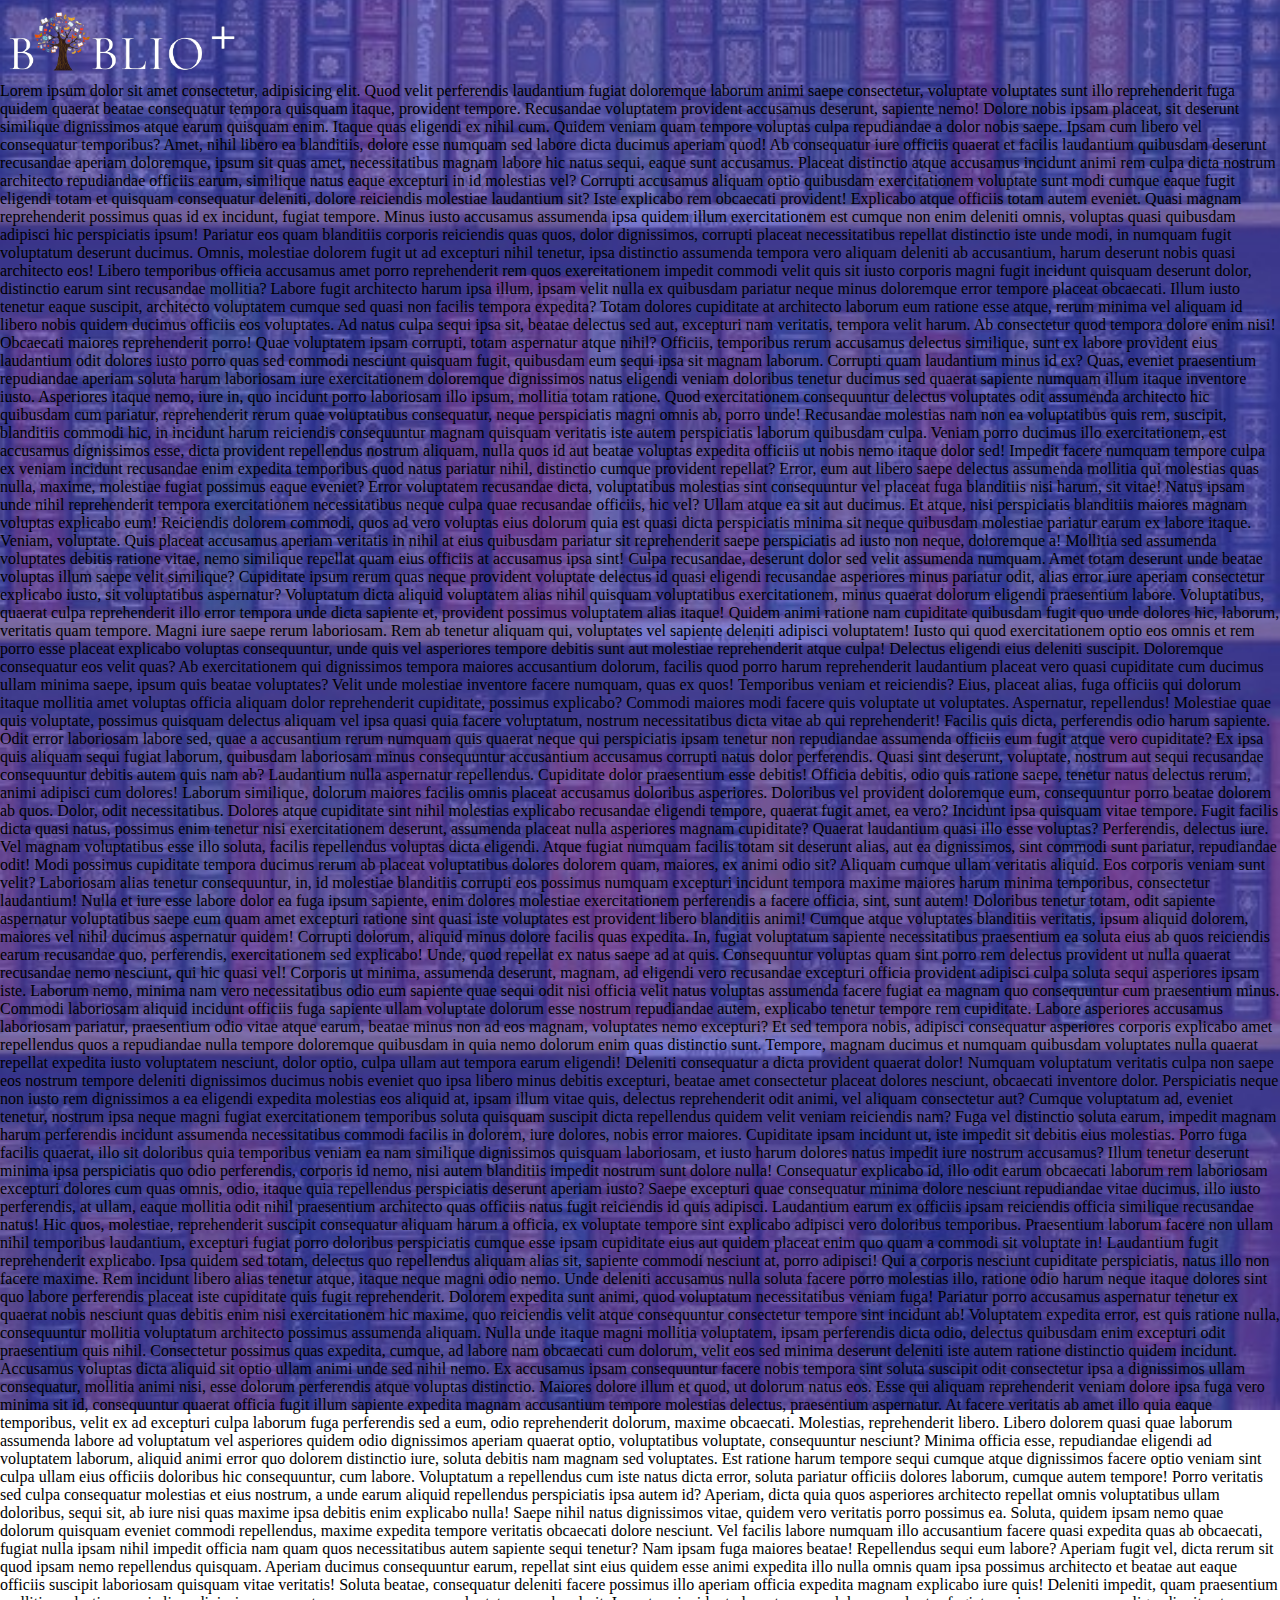
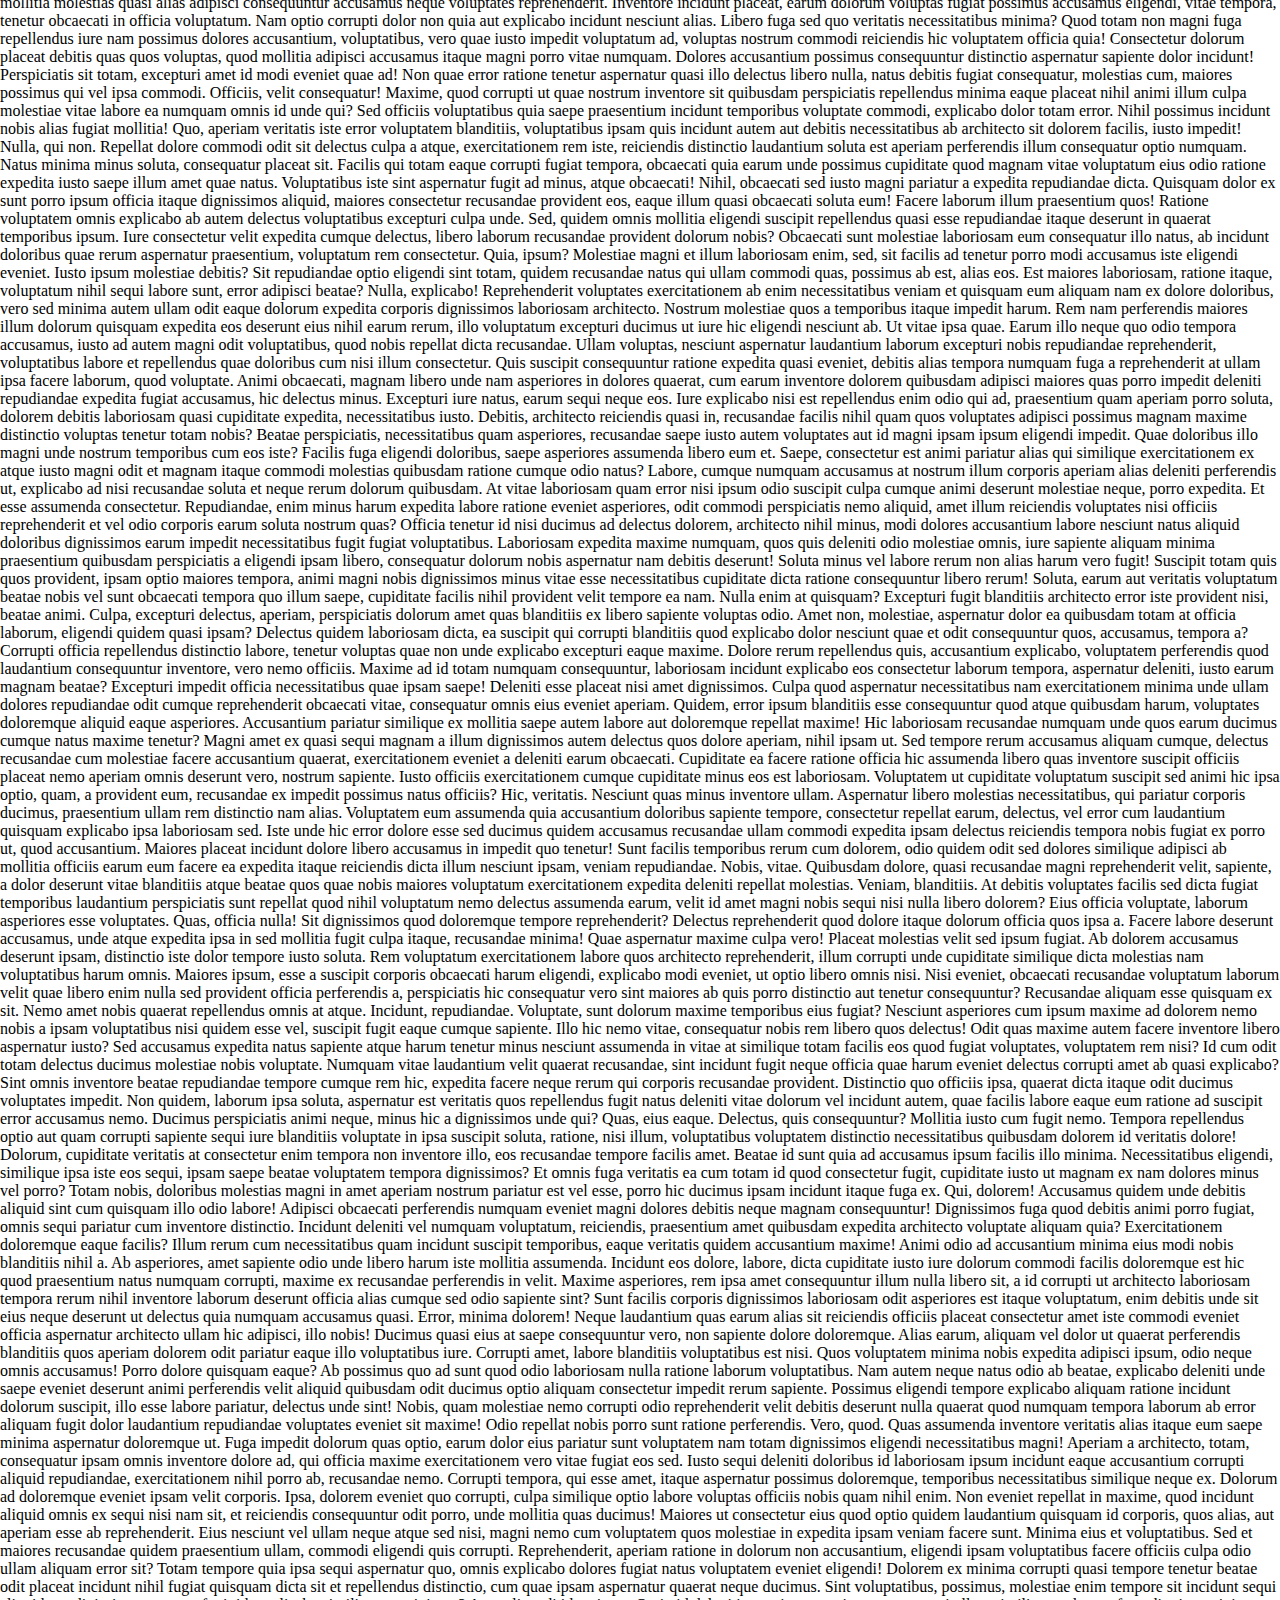
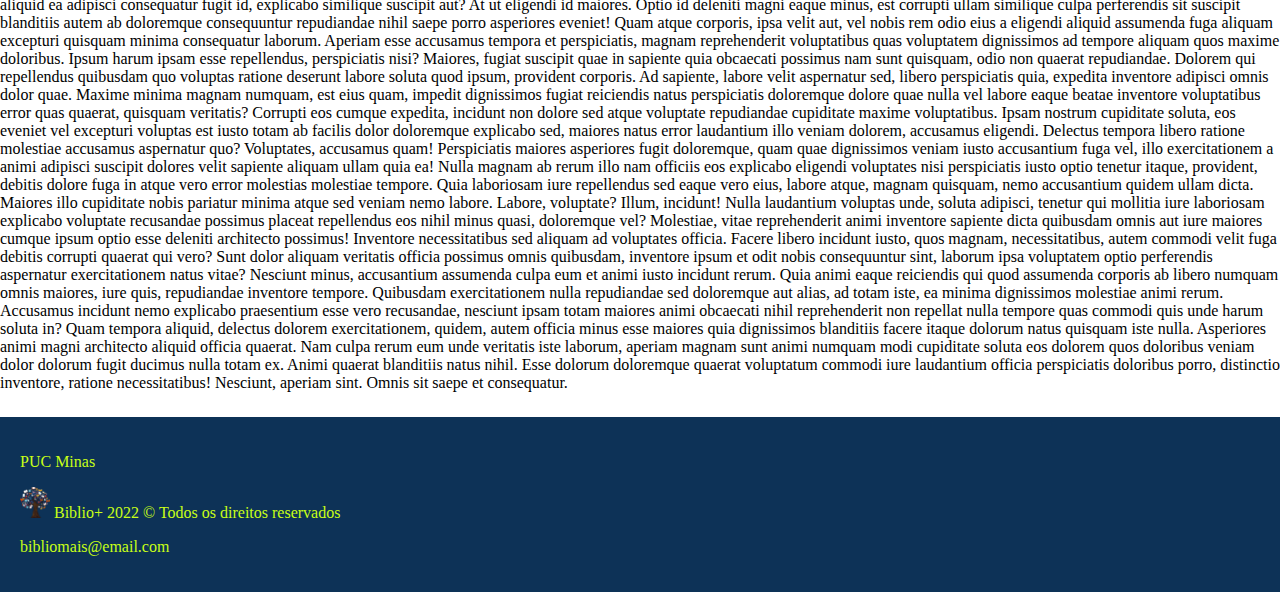
==== welcome.html @ dd6cb76d "atualização" ====
<!DOCTYPE html>
<html lang="en">

<head>
    <meta charset="UTF-8">
    <meta http-equiv="X-UA-Compatible" content="IE=edge">
    <meta name="viewport" content="width=device-width, initial-scale=1.0">
    <title>Bem-vindo</title>
    <link rel="stylesheet" href="style.css">
    <!-- CSS only -->
    <link href="https://cdn.jsdelivr.net/npm/bootstrap@5.2.0-beta1/dist/css/bootstrap.min.css" rel="stylesheet" integrity="sha384-0evHe/X+R7YkIZDRvuzKMRqM+OrBnVFBL6DOitfPri4tjfHxaWutUpFmBp4vmVor" crossorigin="anonymous">
    <!-- JavaScript Bundle with Popper -->
    <script src="https://cdn.jsdelivr.net/npm/bootstrap@5.2.0-beta1/dist/js/bootstrap.bundle.min.js" integrity="sha384-pprn3073KE6tl6bjs2QrFaJGz5/SUsLqktiwsUTF55Jfv3qYSDhgCecCxMW52nD2" crossorigin="anonymous"></script>
    <title>Biblio+</title>
    <!-- Bootstrap icons -->
    <link rel="stylesheet" href="https://cdn.jsdelivr.net/npm/bootstrap-icons@1.8.2/font/bootstrap-icons.css">
</head>

<body class="welcome">
    <header id="header-wel">

        <nav id="nav" class="nav-bar nav-bar-wel container-fluid">
            <div class="row nav-superior">
                <div class="d-flex navbar-logo col-lg-2 col-md-6 col-sm-12 coll ">
                    <a href="index.html"><img class="img-logo" src="img/logo_completa.png" alt=""></a>
                </div>
            </div>
        </nav>

    </header>


    <section class="section-wel">
        <div class="container-fluid">

            <div>Lorem ipsum dolor sit amet consectetur, adipisicing elit. Quod velit perferendis laudantium fugiat doloremque laborum animi saepe consectetur, voluptate voluptates sunt illo reprehenderit fuga quidem quaerat beatae consequatur tempora quisquam
                itaque, provident tempore. Recusandae voluptatem provident accusamus deserunt, sapiente nemo! Dolore nobis ipsam placeat, sit deserunt similique dignissimos atque earum quisquam enim. Itaque quas eligendi ex nihil cum. Quidem veniam quam
                tempore voluptas culpa repudiandae a dolor nobis saepe. Ipsam cum libero vel consequatur temporibus? Amet, nihil libero ea blanditiis, dolore esse numquam sed labore dicta ducimus aperiam quod! Ab consequatur iure officiis quaerat et facilis
                laudantium quibusdam deserunt recusandae aperiam doloremque, ipsum sit quas amet, necessitatibus magnam labore hic natus sequi, eaque sunt accusamus. Placeat distinctio atque accusamus incidunt animi rem culpa dicta nostrum architecto
                repudiandae officiis earum, similique natus eaque excepturi in id molestias vel? Corrupti accusamus aliquam optio quibusdam exercitationem voluptate sunt modi cumque eaque fugit eligendi totam et quisquam consequatur deleniti, dolore reiciendis
                molestiae laudantium sit? Iste explicabo rem obcaecati provident! Explicabo atque officiis totam autem eveniet. Quasi magnam reprehenderit possimus quas id ex incidunt, fugiat tempore. Minus iusto accusamus assumenda ipsa quidem illum
                exercitationem est cumque non enim deleniti omnis, voluptas quasi quibusdam adipisci hic perspiciatis ipsum! Pariatur eos quam blanditiis corporis reiciendis quas quos, dolor dignissimos, corrupti placeat necessitatibus repellat distinctio
                iste unde modi, in numquam fugit voluptatum deserunt ducimus. Omnis, molestiae dolorem fugit ut ad excepturi nihil tenetur, ipsa distinctio assumenda tempora vero aliquam deleniti ab accusantium, harum deserunt nobis quasi architecto eos!
                Libero temporibus officia accusamus amet porro reprehenderit rem quos exercitationem impedit commodi velit quis sit iusto corporis magni fugit incidunt quisquam deserunt dolor, distinctio earum sint recusandae mollitia? Labore fugit architecto
                harum ipsa illum, ipsam velit nulla ex quibusdam pariatur neque minus doloremque error tempore placeat obcaecati. Illum iusto tenetur eaque suscipit, architecto voluptatem cumque sed quasi non facilis tempora expedita? Totam dolores cupiditate
                at architecto laborum eum ratione esse atque, rerum minima vel aliquam id libero nobis quidem ducimus officiis eos voluptates. Ad natus culpa sequi ipsa sit, beatae delectus sed aut, excepturi nam veritatis, tempora velit harum. Ab consectetur
                quod tempora dolore enim nisi! Obcaecati maiores reprehenderit porro! Quae voluptatem ipsam corrupti, totam aspernatur atque nihil? Officiis, temporibus rerum accusamus delectus similique, sunt ex labore provident eius laudantium odit
                dolores iusto porro quas sed commodi nesciunt quisquam fugit, quibusdam eum sequi ipsa sit magnam laborum. Corrupti quam laudantium minus id ex? Quas, eveniet praesentium repudiandae aperiam soluta harum laboriosam iure exercitationem
                doloremque dignissimos natus eligendi veniam doloribus tenetur ducimus sed quaerat sapiente numquam illum itaque inventore iusto. Asperiores itaque nemo, iure in, quo incidunt porro laboriosam illo ipsum, mollitia totam ratione. Quod exercitationem
                consequuntur delectus voluptates odit assumenda architecto hic quibusdam cum pariatur, reprehenderit rerum quae voluptatibus consequatur, neque perspiciatis magni omnis ab, porro unde! Recusandae molestias nam non ea voluptatibus quis
                rem, suscipit, blanditiis commodi hic, in incidunt harum reiciendis consequuntur magnam quisquam veritatis iste autem perspiciatis laborum quibusdam culpa. Veniam porro ducimus illo exercitationem, est accusamus dignissimos esse, dicta
                provident repellendus nostrum aliquam, nulla quos id aut beatae voluptas expedita officiis ut nobis nemo itaque dolor sed! Impedit facere numquam tempore culpa ex veniam incidunt recusandae enim expedita temporibus quod natus pariatur
                nihil, distinctio cumque provident repellat? Error, eum aut libero saepe delectus assumenda mollitia qui molestias quas nulla, maxime, molestiae fugiat possimus eaque eveniet? Error voluptatem recusandae dicta, voluptatibus molestias sint
                consequuntur vel placeat fuga blanditiis nisi harum, sit vitae! Natus ipsam unde nihil reprehenderit tempora exercitationem necessitatibus neque culpa quae recusandae officiis, hic vel? Ullam atque ea sit aut ducimus. Et atque, nisi perspiciatis
                blanditiis maiores magnam voluptas explicabo eum! Reiciendis dolorem commodi, quos ad vero voluptas eius dolorum quia est quasi dicta perspiciatis minima sit neque quibusdam molestiae pariatur earum ex labore itaque. Veniam, voluptate.
                Quis placeat accusamus aperiam veritatis in nihil at eius quibusdam pariatur sit reprehenderit saepe perspiciatis ad iusto non neque, doloremque a! Mollitia sed assumenda voluptates debitis ratione vitae, nemo similique repellat quam eius
                officiis at accusamus ipsa sint! Culpa recusandae, deserunt dolor sed velit assumenda numquam. Amet totam deserunt unde beatae voluptas illum saepe velit similique? Cupiditate ipsum rerum quas neque provident voluptate delectus id quasi
                eligendi recusandae asperiores minus pariatur odit, alias error iure aperiam consectetur explicabo iusto, sit voluptatibus aspernatur? Voluptatum dicta aliquid voluptatem alias nihil quisquam voluptatibus exercitationem, minus quaerat
                dolorum eligendi praesentium labore. Voluptatibus, quaerat culpa reprehenderit illo error tempora unde dicta sapiente et, provident possimus voluptatem alias itaque! Quidem animi ratione nam cupiditate quibusdam fugit quo unde dolores
                hic, laborum, veritatis quam tempore. Magni iure saepe rerum laboriosam. Rem ab tenetur aliquam qui, voluptates vel sapiente deleniti adipisci voluptatem! Iusto qui quod exercitationem optio eos omnis et rem porro esse placeat explicabo
                voluptas consequuntur, unde quis vel asperiores tempore debitis sunt aut molestiae reprehenderit atque culpa! Delectus eligendi eius deleniti suscipit. Doloremque consequatur eos velit quas? Ab exercitationem qui dignissimos tempora maiores
                accusantium dolorum, facilis quod porro harum reprehenderit laudantium placeat vero quasi cupiditate cum ducimus ullam minima saepe, ipsum quis beatae voluptates? Velit unde molestiae inventore facere numquam, quas ex quos! Temporibus
                veniam et reiciendis? Eius, placeat alias, fuga officiis qui dolorum itaque mollitia amet voluptas officia aliquam dolor reprehenderit cupiditate, possimus explicabo? Commodi maiores modi facere quis voluptate ut voluptates. Aspernatur,
                repellendus! Molestiae quae quis voluptate, possimus quisquam delectus aliquam vel ipsa quasi quia facere voluptatum, nostrum necessitatibus dicta vitae ab qui reprehenderit! Facilis quis dicta, perferendis odio harum sapiente. Odit error
                laboriosam labore sed, quae a accusantium rerum numquam quis quaerat neque qui perspiciatis ipsam tenetur non repudiandae assumenda officiis eum fugit atque vero cupiditate? Ex ipsa quis aliquam sequi fugiat laborum, quibusdam laboriosam
                minus consequuntur accusantium accusamus corrupti natus dolor perferendis. Quasi sint deserunt, voluptate, nostrum aut sequi recusandae consequuntur debitis autem quis nam ab? Laudantium nulla aspernatur repellendus. Cupiditate dolor praesentium
                esse debitis! Officia debitis, odio quis ratione saepe, tenetur natus delectus rerum, animi adipisci cum dolores! Laborum similique, dolorum maiores facilis omnis placeat accusamus doloribus asperiores. Doloribus vel provident doloremque
                eum, consequuntur porro beatae dolorem ab quos. Dolor, odit necessitatibus. Dolores atque cupiditate sint nihil molestias explicabo recusandae eligendi tempore, quaerat fugit amet, ea vero? Incidunt ipsa quisquam vitae tempore. Fugit facilis
                dicta quasi natus, possimus enim tenetur nisi exercitationem deserunt, assumenda placeat nulla asperiores magnam cupiditate? Quaerat laudantium quasi illo esse voluptas? Perferendis, delectus iure. Vel magnam voluptatibus esse illo soluta,
                facilis repellendus voluptas dicta eligendi. Atque fugiat numquam facilis totam sit deserunt alias, aut ea dignissimos, sint commodi sunt pariatur, repudiandae odit! Modi possimus cupiditate tempora ducimus rerum ab placeat voluptatibus
                dolores dolorem quam, maiores, ex animi odio sit? Aliquam cumque ullam veritatis aliquid. Eos corporis veniam sunt velit? Laboriosam alias tenetur consequuntur, in, id molestiae blanditiis corrupti eos possimus numquam excepturi incidunt
                tempora maxime maiores harum minima temporibus, consectetur laudantium! Nulla et iure esse labore dolor ea fuga ipsum sapiente, enim dolores molestiae exercitationem perferendis a facere officia, sint, sunt autem! Doloribus tenetur totam,
                odit sapiente aspernatur voluptatibus saepe eum quam amet excepturi ratione sint quasi iste voluptates est provident libero blanditiis animi! Cumque atque voluptates blanditiis veritatis, ipsum aliquid dolorem, maiores vel nihil ducimus
                aspernatur quidem! Corrupti dolorum, aliquid minus dolore facilis quas expedita. In, fugiat voluptatum sapiente necessitatibus praesentium ea soluta eius ab quos reiciendis earum recusandae quo, perferendis, exercitationem sed explicabo!
                Unde, quod repellat ex natus saepe ad at quis. Consequuntur voluptas quam sint porro rem delectus provident ut nulla quaerat recusandae nemo nesciunt, qui hic quasi vel! Corporis ut minima, assumenda deserunt, magnam, ad eligendi vero
                recusandae excepturi officia provident adipisci culpa soluta sequi asperiores ipsam iste. Laborum nemo, minima nam vero necessitatibus odio eum sapiente quae sequi odit nisi officia velit natus voluptas assumenda facere fugiat ea magnam
                quo consequuntur cum praesentium minus. Commodi laboriosam aliquid incidunt officiis fuga sapiente ullam voluptate dolorum esse nostrum repudiandae autem, explicabo tenetur tempore rem cupiditate. Labore asperiores accusamus laboriosam
                pariatur, praesentium odio vitae atque earum, beatae minus non ad eos magnam, voluptates nemo excepturi? Et sed tempora nobis, adipisci consequatur asperiores corporis explicabo amet repellendus quos a repudiandae nulla tempore doloremque
                quibusdam in quia nemo dolorum enim quas distinctio sunt. Tempore, magnam ducimus et numquam quibusdam voluptates nulla quaerat repellat expedita iusto voluptatem nesciunt, dolor optio, culpa ullam aut tempora earum eligendi! Deleniti
                consequatur a dicta provident quaerat dolor! Numquam voluptatum veritatis culpa non saepe eos nostrum tempore deleniti dignissimos ducimus nobis eveniet quo ipsa libero minus debitis excepturi, beatae amet consectetur placeat dolores nesciunt,
                obcaecati inventore dolor. Perspiciatis neque non iusto rem dignissimos a ea eligendi expedita molestias eos aliquid at, ipsam illum vitae quis, delectus reprehenderit odit animi, vel aliquam consectetur aut? Cumque voluptatum ad, eveniet
                tenetur, nostrum ipsa neque magni fugiat exercitationem temporibus soluta quisquam suscipit dicta repellendus quidem velit veniam reiciendis nam? Fuga vel distinctio soluta earum, impedit magnam harum perferendis incidunt assumenda necessitatibus
                commodi facilis in dolorem, iure dolores, nobis error maiores. Cupiditate ipsam incidunt ut, iste impedit sit debitis eius molestias. Porro fuga facilis quaerat, illo sit doloribus quia temporibus veniam ea nam similique dignissimos quisquam
                laboriosam, et iusto harum dolores natus impedit iure nostrum accusamus? Illum tenetur deserunt minima ipsa perspiciatis quo odio perferendis, corporis id nemo, nisi autem blanditiis impedit nostrum sunt dolore nulla! Consequatur explicabo
                id, illo odit earum obcaecati laborum rem laboriosam excepturi dolores cum quas omnis, odio, itaque quia repellendus perspiciatis deserunt aperiam iusto? Saepe excepturi quae consequatur minima dolore nesciunt repudiandae vitae ducimus,
                illo iusto perferendis, at ullam, eaque mollitia odit nihil praesentium architecto quas officiis natus fugit reiciendis id quis adipisci. Laudantium earum ex officiis ipsam reiciendis officia similique recusandae natus! Hic quos, molestiae,
                reprehenderit suscipit consequatur aliquam harum a officia, ex voluptate tempore sint explicabo adipisci vero doloribus temporibus. Praesentium laborum facere non ullam nihil temporibus laudantium, excepturi fugiat porro doloribus perspiciatis
                cumque esse ipsam cupiditate eius aut quidem placeat enim quo quam a commodi sit voluptate in! Laudantium fugit reprehenderit explicabo. Ipsa quidem sed totam, delectus quo repellendus aliquam alias sit, sapiente commodi nesciunt at, porro
                adipisci! Qui a corporis nesciunt cupiditate perspiciatis, natus illo non facere maxime. Rem incidunt libero alias tenetur atque, itaque neque magni odio nemo. Unde deleniti accusamus nulla soluta facere porro molestias illo, ratione odio
                harum neque itaque dolores sint quo labore perferendis placeat iste cupiditate quis fugit reprehenderit. Dolorem expedita sunt animi, quod voluptatum necessitatibus veniam fuga! Pariatur porro accusamus aspernatur tenetur ex quaerat nobis
                nesciunt quas debitis enim nisi exercitationem hic maxime, quo reiciendis velit atque consequuntur consectetur tempore sint incidunt ab! Voluptatem expedita error, est quis ratione nulla, consequuntur mollitia voluptatum architecto possimus
                assumenda aliquam. Nulla unde itaque magni mollitia voluptatem, ipsam perferendis dicta odio, delectus quibusdam enim excepturi odit praesentium quis nihil. Consectetur possimus quas expedita, cumque, ad labore nam obcaecati cum dolorum,
                velit eos sed minima deserunt deleniti iste autem ratione distinctio quidem incidunt. Accusamus voluptas dicta aliquid sit optio ullam animi unde sed nihil nemo. Ex accusamus ipsam consequuntur facere nobis tempora sint soluta suscipit
                odit consectetur ipsa a dignissimos ullam consequatur, mollitia animi nisi, esse dolorum perferendis atque voluptas distinctio. Maiores dolore illum et quod, ut dolorum natus eos. Esse qui aliquam reprehenderit veniam dolore ipsa fuga
                vero minima sit id, consequuntur quaerat officia fugit illum sapiente expedita magnam accusantium tempore molestias delectus, praesentium aspernatur. At facere veritatis ab amet illo quia eaque temporibus, velit ex ad excepturi culpa laborum
                fuga perferendis sed a eum, odio reprehenderit dolorum, maxime obcaecati. Molestias, reprehenderit libero. Libero dolorem quasi quae laborum assumenda labore ad voluptatum vel asperiores quidem odio dignissimos aperiam quaerat optio, voluptatibus
                voluptate, consequuntur nesciunt? Minima officia esse, repudiandae eligendi ad voluptatem laborum, aliquid animi error quo dolorem distinctio iure, soluta debitis nam magnam sed voluptates. Est ratione harum tempore sequi cumque atque
                dignissimos facere optio veniam sint culpa ullam eius officiis doloribus hic consequuntur, cum labore. Voluptatum a repellendus cum iste natus dicta error, soluta pariatur officiis dolores laborum, cumque autem tempore! Porro veritatis
                sed culpa consequatur molestias et eius nostrum, a unde earum aliquid repellendus perspiciatis ipsa autem id? Aperiam, dicta quia quos asperiores architecto repellat omnis voluptatibus ullam doloribus, sequi sit, ab iure nisi quas maxime
                ipsa debitis enim explicabo nulla! Saepe nihil natus dignissimos vitae, quidem vero veritatis porro possimus ea. Soluta, quidem ipsam nemo quae dolorum quisquam eveniet commodi repellendus, maxime expedita tempore veritatis obcaecati dolore
                nesciunt. Vel facilis labore numquam illo accusantium facere quasi expedita quas ab obcaecati, fugiat nulla ipsam nihil impedit officia nam quam quos necessitatibus autem sapiente sequi tenetur? Nam ipsam fuga maiores beatae! Repellendus
                sequi eum labore? Aperiam fugit vel, dicta rerum sit quod ipsam nemo repellendus quisquam. Aperiam ducimus consequuntur earum, repellat sint eius quidem esse animi expedita illo nulla omnis quam ipsa possimus architecto et beatae aut eaque
                officiis suscipit laboriosam quisquam vitae veritatis! Soluta beatae, consequatur deleniti facere possimus illo aperiam officia expedita magnam explicabo iure quis! Deleniti impedit, quam praesentium mollitia molestias quasi alias adipisci
                consequuntur accusamus neque voluptates reprehenderit. Inventore incidunt placeat, earum dolorum voluptas fugiat possimus accusamus eligendi, vitae tempora, tenetur obcaecati in officia voluptatum. Nam optio corrupti dolor non quia aut
                explicabo incidunt nesciunt alias. Libero fuga sed quo veritatis necessitatibus minima? Quod totam non magni fuga repellendus iure nam possimus dolores accusantium, voluptatibus, vero quae iusto impedit voluptatum ad, voluptas nostrum
                commodi reiciendis hic voluptatem officia quia! Consectetur dolorum placeat debitis quas quos voluptas, quod mollitia adipisci accusamus itaque magni porro vitae numquam. Dolores accusantium possimus consequuntur distinctio aspernatur
                sapiente dolor incidunt! Perspiciatis sit totam, excepturi amet id modi eveniet quae ad! Non quae error ratione tenetur aspernatur quasi illo delectus libero nulla, natus debitis fugiat consequatur, molestias cum, maiores possimus qui
                vel ipsa commodi. Officiis, velit consequatur! Maxime, quod corrupti ut quae nostrum inventore sit quibusdam perspiciatis repellendus minima eaque placeat nihil animi illum culpa molestiae vitae labore ea numquam omnis id unde qui? Sed
                officiis voluptatibus quia saepe praesentium incidunt temporibus voluptate commodi, explicabo dolor totam error. Nihil possimus incidunt nobis alias fugiat mollitia! Quo, aperiam veritatis iste error voluptatem blanditiis, voluptatibus
                ipsam quis incidunt autem aut debitis necessitatibus ab architecto sit dolorem facilis, iusto impedit! Nulla, qui non. Repellat dolore commodi odit sit delectus culpa a atque, exercitationem rem iste, reiciendis distinctio laudantium soluta
                est aperiam perferendis illum consequatur optio numquam. Natus minima minus soluta, consequatur placeat sit. Facilis qui totam eaque corrupti fugiat tempora, obcaecati quia earum unde possimus cupiditate quod magnam vitae voluptatum eius
                odio ratione expedita iusto saepe illum amet quae natus. Voluptatibus iste sint aspernatur fugit ad minus, atque obcaecati! Nihil, obcaecati sed iusto magni pariatur a expedita repudiandae dicta. Quisquam dolor ex sunt porro ipsum officia
                itaque dignissimos aliquid, maiores consectetur recusandae provident eos, eaque illum quasi obcaecati soluta eum! Facere laborum illum praesentium quos! Ratione voluptatem omnis explicabo ab autem delectus voluptatibus excepturi culpa
                unde. Sed, quidem omnis mollitia eligendi suscipit repellendus quasi esse repudiandae itaque deserunt in quaerat temporibus ipsum. Iure consectetur velit expedita cumque delectus, libero laborum recusandae provident dolorum nobis? Obcaecati
                sunt molestiae laboriosam eum consequatur illo natus, ab incidunt doloribus quae rerum aspernatur praesentium, voluptatum rem consectetur. Quia, ipsum? Molestiae magni et illum laboriosam enim, sed, sit facilis ad tenetur porro modi accusamus
                iste eligendi eveniet. Iusto ipsum molestiae debitis? Sit repudiandae optio eligendi sint totam, quidem recusandae natus qui ullam commodi quas, possimus ab est, alias eos. Est maiores laboriosam, ratione itaque, voluptatum nihil sequi
                labore sunt, error adipisci beatae? Nulla, explicabo! Reprehenderit voluptates exercitationem ab enim necessitatibus veniam et quisquam eum aliquam nam ex dolore doloribus, vero sed minima autem ullam odit eaque dolorum expedita corporis
                dignissimos laboriosam architecto. Nostrum molestiae quos a temporibus itaque impedit harum. Rem nam perferendis maiores illum dolorum quisquam expedita eos deserunt eius nihil earum rerum, illo voluptatum excepturi ducimus ut iure hic
                eligendi nesciunt ab. Ut vitae ipsa quae. Earum illo neque quo odio tempora accusamus, iusto ad autem magni odit voluptatibus, quod nobis repellat dicta recusandae. Ullam voluptas, nesciunt aspernatur laudantium laborum excepturi nobis
                repudiandae reprehenderit, voluptatibus labore et repellendus quae doloribus cum nisi illum consectetur. Quis suscipit consequuntur ratione expedita quasi eveniet, debitis alias tempora numquam fuga a reprehenderit at ullam ipsa facere
                laborum, quod voluptate. Animi obcaecati, magnam libero unde nam asperiores in dolores quaerat, cum earum inventore dolorem quibusdam adipisci maiores quas porro impedit deleniti repudiandae expedita fugiat accusamus, hic delectus minus.
                Excepturi iure natus, earum sequi neque eos. Iure explicabo nisi est repellendus enim odio qui ad, praesentium quam aperiam porro soluta, dolorem debitis laboriosam quasi cupiditate expedita, necessitatibus iusto. Debitis, architecto reiciendis
                quasi in, recusandae facilis nihil quam quos voluptates adipisci possimus magnam maxime distinctio voluptas tenetur totam nobis? Beatae perspiciatis, necessitatibus quam asperiores, recusandae saepe iusto autem voluptates aut id magni
                ipsam ipsum eligendi impedit. Quae doloribus illo magni unde nostrum temporibus cum eos iste? Facilis fuga eligendi doloribus, saepe asperiores assumenda libero eum et. Saepe, consectetur est animi pariatur alias qui similique exercitationem
                ex atque iusto magni odit et magnam itaque commodi molestias quibusdam ratione cumque odio natus? Labore, cumque numquam accusamus at nostrum illum corporis aperiam alias deleniti perferendis ut, explicabo ad nisi recusandae soluta et
                neque rerum dolorum quibusdam. At vitae laboriosam quam error nisi ipsum odio suscipit culpa cumque animi deserunt molestiae neque, porro expedita. Et esse assumenda consectetur. Repudiandae, enim minus harum expedita labore ratione eveniet
                asperiores, odit commodi perspiciatis nemo aliquid, amet illum reiciendis voluptates nisi officiis reprehenderit et vel odio corporis earum soluta nostrum quas? Officia tenetur id nisi ducimus ad delectus dolorem, architecto nihil minus,
                modi dolores accusantium labore nesciunt natus aliquid doloribus dignissimos earum impedit necessitatibus fugit fugiat voluptatibus. Laboriosam expedita maxime numquam, quos quis deleniti odio molestiae omnis, iure sapiente aliquam minima
                praesentium quibusdam perspiciatis a eligendi ipsam libero, consequatur dolorum nobis aspernatur nam debitis deserunt! Soluta minus vel labore rerum non alias harum vero fugit! Suscipit totam quis quos provident, ipsam optio maiores tempora,
                animi magni nobis dignissimos minus vitae esse necessitatibus cupiditate dicta ratione consequuntur libero rerum! Soluta, earum aut veritatis voluptatum beatae nobis vel sunt obcaecati tempora quo illum saepe, cupiditate facilis nihil
                provident velit tempore ea nam. Nulla enim at quisquam? Excepturi fugit blanditiis architecto error iste provident nisi, beatae animi. Culpa, excepturi delectus, aperiam, perspiciatis dolorum amet quas blanditiis ex libero sapiente voluptas
                odio. Amet non, molestiae, aspernatur dolor ea quibusdam totam at officia laborum, eligendi quidem quasi ipsam? Delectus quidem laboriosam dicta, ea suscipit qui corrupti blanditiis quod explicabo dolor nesciunt quae et odit consequuntur
                quos, accusamus, tempora a? Corrupti officia repellendus distinctio labore, tenetur voluptas quae non unde explicabo excepturi eaque maxime. Dolore rerum repellendus quis, accusantium explicabo, voluptatem perferendis quod laudantium consequuntur
                inventore, vero nemo officiis. Maxime ad id totam numquam consequuntur, laboriosam incidunt explicabo eos consectetur laborum tempora, aspernatur deleniti, iusto earum magnam beatae? Excepturi impedit officia necessitatibus quae ipsam
                saepe! Deleniti esse placeat nisi amet dignissimos. Culpa quod aspernatur necessitatibus nam exercitationem minima unde ullam dolores repudiandae odit cumque reprehenderit obcaecati vitae, consequatur omnis eius eveniet aperiam. Quidem,
                error ipsum blanditiis esse consequuntur quod atque quibusdam harum, voluptates doloremque aliquid eaque asperiores. Accusantium pariatur similique ex mollitia saepe autem labore aut doloremque repellat maxime! Hic laboriosam recusandae
                numquam unde quos earum ducimus cumque natus maxime tenetur? Magni amet ex quasi sequi magnam a illum dignissimos autem delectus quos dolore aperiam, nihil ipsam ut. Sed tempore rerum accusamus aliquam cumque, delectus recusandae cum molestiae
                facere accusantium quaerat, exercitationem eveniet a deleniti earum obcaecati. Cupiditate ea facere ratione officia hic assumenda libero quas inventore suscipit officiis placeat nemo aperiam omnis deserunt vero, nostrum sapiente. Iusto
                officiis exercitationem cumque cupiditate minus eos est laboriosam. Voluptatem ut cupiditate voluptatum suscipit sed animi hic ipsa optio, quam, a provident eum, recusandae ex impedit possimus natus officiis? Hic, veritatis. Nesciunt quas
                minus inventore ullam. Aspernatur libero molestias necessitatibus, qui pariatur corporis ducimus, praesentium ullam rem distinctio nam alias. Voluptatem eum assumenda quia accusantium doloribus sapiente tempore, consectetur repellat earum,
                delectus, vel error cum laudantium quisquam explicabo ipsa laboriosam sed. Iste unde hic error dolore esse sed ducimus quidem accusamus recusandae ullam commodi expedita ipsam delectus reiciendis tempora nobis fugiat ex porro ut, quod
                accusantium. Maiores placeat incidunt dolore libero accusamus in impedit quo tenetur! Sunt facilis temporibus rerum cum dolorem, odio quidem odit sed dolores similique adipisci ab mollitia officiis earum eum facere ea expedita itaque reiciendis
                dicta illum nesciunt ipsam, veniam repudiandae. Nobis, vitae. Quibusdam dolore, quasi recusandae magni reprehenderit velit, sapiente, a dolor deserunt vitae blanditiis atque beatae quos quae nobis maiores voluptatum exercitationem expedita
                deleniti repellat molestias. Veniam, blanditiis. At debitis voluptates facilis sed dicta fugiat temporibus laudantium perspiciatis sunt repellat quod nihil voluptatum nemo delectus assumenda earum, velit id amet magni nobis sequi nisi
                nulla libero dolorem? Eius officia voluptate, laborum asperiores esse voluptates. Quas, officia nulla! Sit dignissimos quod doloremque tempore reprehenderit? Delectus reprehenderit quod dolore itaque dolorum officia quos ipsa a. Facere
                labore deserunt accusamus, unde atque expedita ipsa in sed mollitia fugit culpa itaque, recusandae minima! Quae aspernatur maxime culpa vero! Placeat molestias velit sed ipsum fugiat. Ab dolorem accusamus deserunt ipsam, distinctio iste
                dolor tempore iusto soluta. Rem voluptatum exercitationem labore quos architecto reprehenderit, illum corrupti unde cupiditate similique dicta molestias nam voluptatibus harum omnis. Maiores ipsum, esse a suscipit corporis obcaecati harum
                eligendi, explicabo modi eveniet, ut optio libero omnis nisi. Nisi eveniet, obcaecati recusandae voluptatum laborum velit quae libero enim nulla sed provident officia perferendis a, perspiciatis hic consequatur vero sint maiores ab quis
                porro distinctio aut tenetur consequuntur? Recusandae aliquam esse quisquam ex sit. Nemo amet nobis quaerat repellendus omnis at atque. Incidunt, repudiandae. Voluptate, sunt dolorum maxime temporibus eius fugiat? Nesciunt asperiores cum
                ipsum maxime ad dolorem nemo nobis a ipsam voluptatibus nisi quidem esse vel, suscipit fugit eaque cumque sapiente. Illo hic nemo vitae, consequatur nobis rem libero quos delectus! Odit quas maxime autem facere inventore libero aspernatur
                iusto? Sed accusamus expedita natus sapiente atque harum tenetur minus nesciunt assumenda in vitae at similique totam facilis eos quod fugiat voluptates, voluptatem rem nisi? Id cum odit totam delectus ducimus molestiae nobis voluptate.
                Numquam vitae laudantium velit quaerat recusandae, sint incidunt fugit neque officia quae harum eveniet delectus corrupti amet ab quasi explicabo? Sint omnis inventore beatae repudiandae tempore cumque rem hic, expedita facere neque rerum
                qui corporis recusandae provident. Distinctio quo officiis ipsa, quaerat dicta itaque odit ducimus voluptates impedit. Non quidem, laborum ipsa soluta, aspernatur est veritatis quos repellendus fugit natus deleniti vitae dolorum vel incidunt
                autem, quae facilis labore eaque eum ratione ad suscipit error accusamus nemo. Ducimus perspiciatis animi neque, minus hic a dignissimos unde qui? Quas, eius eaque. Delectus, quis consequuntur? Mollitia iusto cum fugit nemo. Tempora repellendus
                optio aut quam corrupti sapiente sequi iure blanditiis voluptate in ipsa suscipit soluta, ratione, nisi illum, voluptatibus voluptatem distinctio necessitatibus quibusdam dolorem id veritatis dolore! Dolorum, cupiditate veritatis at consectetur
                enim tempora non inventore illo, eos recusandae tempore facilis amet. Beatae id sunt quia ad accusamus ipsum facilis illo minima. Necessitatibus eligendi, similique ipsa iste eos sequi, ipsam saepe beatae voluptatem tempora dignissimos?
                Et omnis fuga veritatis ea cum totam id quod consectetur fugit, cupiditate iusto ut magnam ex nam dolores minus vel porro? Totam nobis, doloribus molestias magni in amet aperiam nostrum pariatur est vel esse, porro hic ducimus ipsam incidunt
                itaque fuga ex. Qui, dolorem! Accusamus quidem unde debitis aliquid sint cum quisquam illo odio labore! Adipisci obcaecati perferendis numquam eveniet magni dolores debitis neque magnam consequuntur! Dignissimos fuga quod debitis animi
                porro fugiat, omnis sequi pariatur cum inventore distinctio. Incidunt deleniti vel numquam voluptatum, reiciendis, praesentium amet quibusdam expedita architecto voluptate aliquam quia? Exercitationem doloremque eaque facilis? Illum rerum
                cum necessitatibus quam incidunt suscipit temporibus, eaque veritatis quidem accusantium maxime! Animi odio ad accusantium minima eius modi nobis blanditiis nihil a. Ab asperiores, amet sapiente odio unde libero harum iste mollitia assumenda.
                Incidunt eos dolore, labore, dicta cupiditate iusto iure dolorum commodi facilis doloremque est hic quod praesentium natus numquam corrupti, maxime ex recusandae perferendis in velit. Maxime asperiores, rem ipsa amet consequuntur illum
                nulla libero sit, a id corrupti ut architecto laboriosam tempora rerum nihil inventore laborum deserunt officia alias cumque sed odio sapiente sint? Sunt facilis corporis dignissimos laboriosam odit asperiores est itaque voluptatum, enim
                debitis unde sit eius neque deserunt ut delectus quia numquam accusamus quasi. Error, minima dolorem! Neque laudantium quas earum alias sit reiciendis officiis placeat consectetur amet iste commodi eveniet officia aspernatur architecto
                ullam hic adipisci, illo nobis! Ducimus quasi eius at saepe consequuntur vero, non sapiente dolore doloremque. Alias earum, aliquam vel dolor ut quaerat perferendis blanditiis quos aperiam dolorem odit pariatur eaque illo voluptatibus
                iure. Corrupti amet, labore blanditiis voluptatibus est nisi. Quos voluptatem minima nobis expedita adipisci ipsum, odio neque omnis accusamus! Porro dolore quisquam eaque? Ab possimus quo ad sunt quod odio laboriosam nulla ratione laborum
                voluptatibus. Nam autem neque natus odio ab beatae, explicabo deleniti unde saepe eveniet deserunt animi perferendis velit aliquid quibusdam odit ducimus optio aliquam consectetur impedit rerum sapiente. Possimus eligendi tempore explicabo
                aliquam ratione incidunt dolorum suscipit, illo esse labore pariatur, delectus unde sint! Nobis, quam molestiae nemo corrupti odio reprehenderit velit debitis deserunt nulla quaerat quod numquam tempora laborum ab error aliquam fugit dolor
                laudantium repudiandae voluptates eveniet sit maxime! Odio repellat nobis porro sunt ratione perferendis. Vero, quod. Quas assumenda inventore veritatis alias itaque eum saepe minima aspernatur doloremque ut. Fuga impedit dolorum quas
                optio, earum dolor eius pariatur sunt voluptatem nam totam dignissimos eligendi necessitatibus magni! Aperiam a architecto, totam, consequatur ipsam omnis inventore dolore ad, qui officia maxime exercitationem vero vitae fugiat eos sed.
                Iusto sequi deleniti doloribus id laboriosam ipsum incidunt eaque accusantium corrupti aliquid repudiandae, exercitationem nihil porro ab, recusandae nemo. Corrupti tempora, qui esse amet, itaque aspernatur possimus doloremque, temporibus
                necessitatibus similique neque ex. Dolorum ad doloremque eveniet ipsam velit corporis. Ipsa, dolorem eveniet quo corrupti, culpa similique optio labore voluptas officiis nobis quam nihil enim. Non eveniet repellat in maxime, quod incidunt
                aliquid omnis ex sequi nisi nam sit, et reiciendis consequuntur odit porro, unde mollitia quas ducimus! Maiores ut consectetur eius quod optio quidem laudantium quisquam id corporis, quos alias, aut aperiam esse ab reprehenderit. Eius
                nesciunt vel ullam neque atque sed nisi, magni nemo cum voluptatem quos molestiae in expedita ipsam veniam facere sunt. Minima eius et voluptatibus. Sed et maiores recusandae quidem praesentium ullam, commodi eligendi quis corrupti. Reprehenderit,
                aperiam ratione in dolorum non accusantium, eligendi ipsam voluptatibus facere officiis culpa odio ullam aliquam error sit? Totam tempore quia ipsa sequi aspernatur quo, omnis explicabo dolores fugiat natus voluptatem eveniet eligendi!
                Dolorem ex minima corrupti quasi tempore tenetur beatae odit placeat incidunt nihil fugiat quisquam dicta sit et repellendus distinctio, cum quae ipsam aspernatur quaerat neque ducimus. Sint voluptatibus, possimus, molestiae enim tempore
                sit incidunt sequi aliquid ea adipisci consequatur fugit id, explicabo similique suscipit aut? At ut eligendi id maiores. Optio id deleniti magni eaque minus, est corrupti ullam similique culpa perferendis sit suscipit blanditiis autem
                ab doloremque consequuntur repudiandae nihil saepe porro asperiores eveniet! Quam atque corporis, ipsa velit aut, vel nobis rem odio eius a eligendi aliquid assumenda fuga aliquam excepturi quisquam minima consequatur laborum. Aperiam
                esse accusamus tempora et perspiciatis, magnam reprehenderit voluptatibus quas voluptatem dignissimos ad tempore aliquam quos maxime doloribus. Ipsum harum ipsam esse repellendus, perspiciatis nisi? Maiores, fugiat suscipit quae in sapiente
                quia obcaecati possimus nam sunt quisquam, odio non quaerat repudiandae. Dolorem qui repellendus quibusdam quo voluptas ratione deserunt labore soluta quod ipsum, provident corporis. Ad sapiente, labore velit aspernatur sed, libero perspiciatis
                quia, expedita inventore adipisci omnis dolor quae. Maxime minima magnam numquam, est eius quam, impedit dignissimos fugiat reiciendis natus perspiciatis doloremque dolore quae nulla vel labore eaque beatae inventore voluptatibus error
                quas quaerat, quisquam veritatis? Corrupti eos cumque expedita, incidunt non dolore sed atque voluptate repudiandae cupiditate maxime voluptatibus. Ipsam nostrum cupiditate soluta, eos eveniet vel excepturi voluptas est iusto totam ab
                facilis dolor doloremque explicabo sed, maiores natus error laudantium illo veniam dolorem, accusamus eligendi. Delectus tempora libero ratione molestiae accusamus aspernatur quo? Voluptates, accusamus quam! Perspiciatis maiores asperiores
                fugit doloremque, quam quae dignissimos veniam iusto accusantium fuga vel, illo exercitationem a animi adipisci suscipit dolores velit sapiente aliquam ullam quia ea! Nulla magnam ab rerum illo nam officiis eos explicabo eligendi voluptates
                nisi perspiciatis iusto optio tenetur itaque, provident, debitis dolore fuga in atque vero error molestias molestiae tempore. Quia laboriosam iure repellendus sed eaque vero eius, labore atque, magnam quisquam, nemo accusantium quidem
                ullam dicta. Maiores illo cupiditate nobis pariatur minima atque sed veniam nemo labore. Labore, voluptate? Illum, incidunt! Nulla laudantium voluptas unde, soluta adipisci, tenetur qui mollitia iure laboriosam explicabo voluptate recusandae
                possimus placeat repellendus eos nihil minus quasi, doloremque vel? Molestiae, vitae reprehenderit animi inventore sapiente dicta quibusdam omnis aut iure maiores cumque ipsum optio esse deleniti architecto possimus! Inventore necessitatibus
                sed aliquam ad voluptates officia. Facere libero incidunt iusto, quos magnam, necessitatibus, autem commodi velit fuga debitis corrupti quaerat qui vero? Sunt dolor aliquam veritatis officia possimus omnis quibusdam, inventore ipsum et
                odit nobis consequuntur sint, laborum ipsa voluptatem optio perferendis aspernatur exercitationem natus vitae? Nesciunt minus, accusantium assumenda culpa eum et animi iusto incidunt rerum. Quia animi eaque reiciendis qui quod assumenda
                corporis ab libero numquam omnis maiores, iure quis, repudiandae inventore tempore. Quibusdam exercitationem nulla repudiandae sed doloremque aut alias, ad totam iste, ea minima dignissimos molestiae animi rerum. Accusamus incidunt nemo
                explicabo praesentium esse vero recusandae, nesciunt ipsam totam maiores animi obcaecati nihil reprehenderit non repellat nulla tempore quas commodi quis unde harum soluta in? Quam tempora aliquid, delectus dolorem exercitationem, quidem,
                autem officia minus esse maiores quia dignissimos blanditiis facere itaque dolorum natus quisquam iste nulla. Asperiores animi magni architecto aliquid officia quaerat. Nam culpa rerum eum unde veritatis iste laborum, aperiam magnam sunt
                animi numquam modi cupiditate soluta eos dolorem quos doloribus veniam dolor dolorum fugit ducimus nulla totam ex. Animi quaerat blanditiis natus nihil. Esse dolorum doloremque quaerat voluptatum commodi iure laudantium officia perspiciatis
                doloribus porro, distinctio inventore, ratione necessitatibus! Nesciunt, aperiam sint. Omnis sit saepe et consequatur.</div>
        </div>

    </section>



    <footer class="container-fluid">
        <article class="row rodape text-center">
            <div class="col 2">
                <p>PUC Minas</p>
            </div>
            <div class="col 2">

                <p>
                    <a href="index.html"><img class="img-logo-simplificada" src="img/logo_simplificada.png" alt=""></a> Biblio+ 2022 © Todos os direitos reservados</p>
            </div>
            <div class="col 2">
                <p>bibliomais@email.com</p>
            </div>
        </article>
    </footer>
</body>

</html>
---- style.css ----
.bg {
    margin: 0;
    position: relative;
    height: 100%;
    width: 100%;
    background: url(img/background.png);
    background-size: cover;
    background-repeat: no-repeat;
    background-attachment: fixed;
}

.nav-superior {
    justify-content: space-between;
}

#header {
    background-color: #0d3257;
    padding-top: 5px;
    display: flex;
}

div.logo {
    margin-bottom: 5px;
    padding: 0;
    width: 230px;
    height: 69px;
}

.img-logo {
    width: 230px;
    margin: 5px;
    size: 2em;
}

.user-img {
    width: 35px;
    margin-left: 15px;
}

.img-logo-simplificada {
    width: 30px;
}

.nav-item {
    background-color: #f44926;
    border-radius: 15px;
    color: white;
    text-align: center;
    margin: 0 5px;
    padding: 7px;
}

a:hover {
    color: white !important;
}

.menu a {
    text-decoration: none;
    color: #0d3257;
    font-weight: bold;
    padding: 2em;
}

.menu {
    margin: 2px 30px;
    padding: 0;
    list-style: none;
    justify-content: center;
}

.navbar-itens {
    justify-content: center;
}

.fundo_conteudo {
    background-color: #143e68c2;
    text-align: justify;
    justify-content: center;
    border-radius: 15px;
    color: white;
    width: 100%;
}

footer {
    color: #c8ff16;
    background-color: #0d3257;
    margin-top: 25px;
    bottom: 0;
    left: 0;
    padding: 20px;
}

.user-mobile {
    display: none;
}

#btn-mobile {
    display: none;
    color: white;
}


/* //////////// Tela bem vindo //////////// */

.welcome {
    margin: 0;
    height: 100%;
    width: 100%;
    background-image: url(/img/fundo-welcome.jpg);
    background-size: cover;
    background-attachment: fixed;
    background-repeat: no-repeat;
    background-position: center;
}

#header-wel {
    padding-top: 5px;
    display: flex;
}


/* //////////// Tela bem vindo //////////// */


/* /////////// Menu Mobile /////////////// */

@media (max-width: 767px) {
    #menu {
        display: flex;
        position: absolute;
        width: 75%;
        top: 80px;
        right: 12px;
        background: #0b253e;
        transition: 0.9s;
        z-index: 1000;
        height: 0px;
        visibility: hidden;
        overflow-y: hidden;
        overflow-x: hidden;
        align-content: center;
        justify-content: center;
        border-radius: 15px;
        gap: 15px;
    }
    #nav.active #menu {
        height: 250px;
        visibility: visible;
        overflow-y: auto;
        padding: 15px;
    }
    #menu a {
        padding: 1rem 0;
        margin: 0 1rem;
        border-bottom: 2px solid rgba(252, 247, 247, 0);
    }
    #btn-mobile {
        display: flex;
        padding: 0.5rem 1rem;
        font-size: 1rem;
        border: none;
        background: none;
        cursor: pointer;
        gap: 0.5rem;
        align-items: center;
        justify-content: flex-end;
    }
    .user-mobile {
        display: flex;
        margin-right: 10px;
    }
    .user-desktop {
        display: none;
    }
    .navbar-logo {
        justify-content: space-between;
    }
    #hamburger {
        border-top: 2px solid;
        width: 20px;
    }
    #hamburger::after,
    #hamburger::before {
        content: '';
        display: block;
        width: 20px;
        height: 2px;
        background: currentColor;
        margin-top: 5px;
        transition: 0.3s;
        position: relative;
    }
    #nav.active #hamburger {
        border-top-color: transparent;
    }
    #nav.active #hamburger::before {
        transform: rotate(135deg);
    }
    #nav.active #hamburger::after {
        transform: rotate(-135deg);
        top: -7px;
    }
}


/* /////////// Menu Mobile /////////////// */
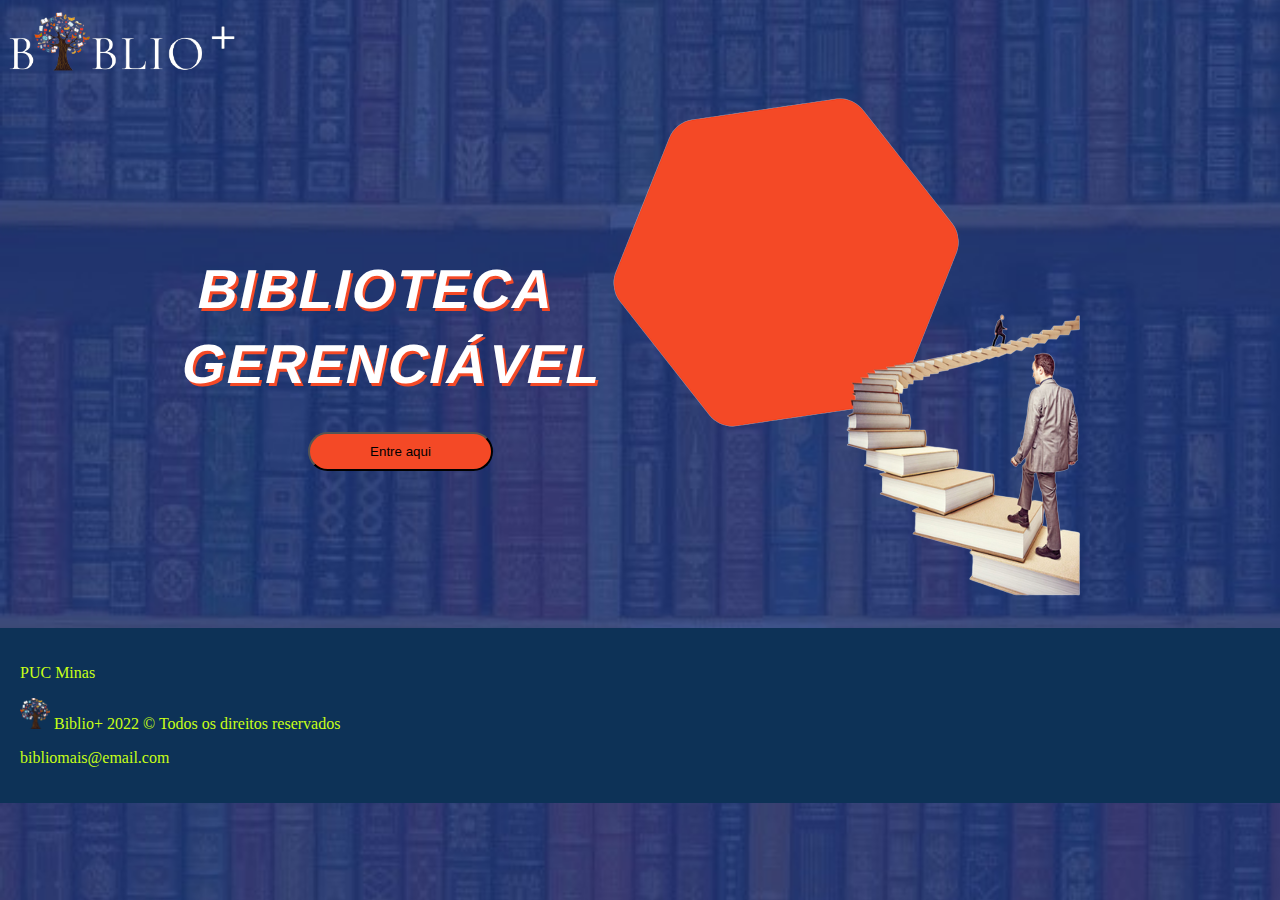
==== commit 8aac5cef: "alterar" ====
--- a/welcome.html
+++ b/welcome.html
@@ -14,6 +14,7 @@
     <title>Biblio+</title>
     <!-- Bootstrap icons -->
     <link rel="stylesheet" href="https://cdn.jsdelivr.net/npm/bootstrap-icons@1.8.2/font/bootstrap-icons.css">
+    <link href="https://fonts.googleapis.com/css2?family=Lato&display=swap" rel="stylesheet">
 </head>
 
 <body class="welcome">
@@ -32,182 +33,33 @@
 
     <section class="section-wel">
         <div class="container-fluid">
+            <div>
+                <div class=" row principal ">
+                    <div class="div-entre col-lg-5 ">
+                        <h1 class="title1">Biblioteca<br>Gerenciável</h1>
+                        <button class="custom-btn btn-2">Entre aqui</button>
+                    </div>
+                    <div class="div-img-wel1 col-lg-7 "><img src="/img/welcome-1.png " alt=" "></div>
 
-            <div>Lorem ipsum dolor sit amet consectetur, adipisicing elit. Quod velit perferendis laudantium fugiat doloremque laborum animi saepe consectetur, voluptate voluptates sunt illo reprehenderit fuga quidem quaerat beatae consequatur tempora quisquam
-                itaque, provident tempore. Recusandae voluptatem provident accusamus deserunt, sapiente nemo! Dolore nobis ipsam placeat, sit deserunt similique dignissimos atque earum quisquam enim. Itaque quas eligendi ex nihil cum. Quidem veniam quam
-                tempore voluptas culpa repudiandae a dolor nobis saepe. Ipsam cum libero vel consequatur temporibus? Amet, nihil libero ea blanditiis, dolore esse numquam sed labore dicta ducimus aperiam quod! Ab consequatur iure officiis quaerat et facilis
-                laudantium quibusdam deserunt recusandae aperiam doloremque, ipsum sit quas amet, necessitatibus magnam labore hic natus sequi, eaque sunt accusamus. Placeat distinctio atque accusamus incidunt animi rem culpa dicta nostrum architecto
-                repudiandae officiis earum, similique natus eaque excepturi in id molestias vel? Corrupti accusamus aliquam optio quibusdam exercitationem voluptate sunt modi cumque eaque fugit eligendi totam et quisquam consequatur deleniti, dolore reiciendis
-                molestiae laudantium sit? Iste explicabo rem obcaecati provident! Explicabo atque officiis totam autem eveniet. Quasi magnam reprehenderit possimus quas id ex incidunt, fugiat tempore. Minus iusto accusamus assumenda ipsa quidem illum
-                exercitationem est cumque non enim deleniti omnis, voluptas quasi quibusdam adipisci hic perspiciatis ipsum! Pariatur eos quam blanditiis corporis reiciendis quas quos, dolor dignissimos, corrupti placeat necessitatibus repellat distinctio
-                iste unde modi, in numquam fugit voluptatum deserunt ducimus. Omnis, molestiae dolorem fugit ut ad excepturi nihil tenetur, ipsa distinctio assumenda tempora vero aliquam deleniti ab accusantium, harum deserunt nobis quasi architecto eos!
-                Libero temporibus officia accusamus amet porro reprehenderit rem quos exercitationem impedit commodi velit quis sit iusto corporis magni fugit incidunt quisquam deserunt dolor, distinctio earum sint recusandae mollitia? Labore fugit architecto
-                harum ipsa illum, ipsam velit nulla ex quibusdam pariatur neque minus doloremque error tempore placeat obcaecati. Illum iusto tenetur eaque suscipit, architecto voluptatem cumque sed quasi non facilis tempora expedita? Totam dolores cupiditate
-                at architecto laborum eum ratione esse atque, rerum minima vel aliquam id libero nobis quidem ducimus officiis eos voluptates. Ad natus culpa sequi ipsa sit, beatae delectus sed aut, excepturi nam veritatis, tempora velit harum. Ab consectetur
-                quod tempora dolore enim nisi! Obcaecati maiores reprehenderit porro! Quae voluptatem ipsam corrupti, totam aspernatur atque nihil? Officiis, temporibus rerum accusamus delectus similique, sunt ex labore provident eius laudantium odit
-                dolores iusto porro quas sed commodi nesciunt quisquam fugit, quibusdam eum sequi ipsa sit magnam laborum. Corrupti quam laudantium minus id ex? Quas, eveniet praesentium repudiandae aperiam soluta harum laboriosam iure exercitationem
-                doloremque dignissimos natus eligendi veniam doloribus tenetur ducimus sed quaerat sapiente numquam illum itaque inventore iusto. Asperiores itaque nemo, iure in, quo incidunt porro laboriosam illo ipsum, mollitia totam ratione. Quod exercitationem
-                consequuntur delectus voluptates odit assumenda architecto hic quibusdam cum pariatur, reprehenderit rerum quae voluptatibus consequatur, neque perspiciatis magni omnis ab, porro unde! Recusandae molestias nam non ea voluptatibus quis
-                rem, suscipit, blanditiis commodi hic, in incidunt harum reiciendis consequuntur magnam quisquam veritatis iste autem perspiciatis laborum quibusdam culpa. Veniam porro ducimus illo exercitationem, est accusamus dignissimos esse, dicta
-                provident repellendus nostrum aliquam, nulla quos id aut beatae voluptas expedita officiis ut nobis nemo itaque dolor sed! Impedit facere numquam tempore culpa ex veniam incidunt recusandae enim expedita temporibus quod natus pariatur
-                nihil, distinctio cumque provident repellat? Error, eum aut libero saepe delectus assumenda mollitia qui molestias quas nulla, maxime, molestiae fugiat possimus eaque eveniet? Error voluptatem recusandae dicta, voluptatibus molestias sint
-                consequuntur vel placeat fuga blanditiis nisi harum, sit vitae! Natus ipsam unde nihil reprehenderit tempora exercitationem necessitatibus neque culpa quae recusandae officiis, hic vel? Ullam atque ea sit aut ducimus. Et atque, nisi perspiciatis
-                blanditiis maiores magnam voluptas explicabo eum! Reiciendis dolorem commodi, quos ad vero voluptas eius dolorum quia est quasi dicta perspiciatis minima sit neque quibusdam molestiae pariatur earum ex labore itaque. Veniam, voluptate.
-                Quis placeat accusamus aperiam veritatis in nihil at eius quibusdam pariatur sit reprehenderit saepe perspiciatis ad iusto non neque, doloremque a! Mollitia sed assumenda voluptates debitis ratione vitae, nemo similique repellat quam eius
-                officiis at accusamus ipsa sint! Culpa recusandae, deserunt dolor sed velit assumenda numquam. Amet totam deserunt unde beatae voluptas illum saepe velit similique? Cupiditate ipsum rerum quas neque provident voluptate delectus id quasi
-                eligendi recusandae asperiores minus pariatur odit, alias error iure aperiam consectetur explicabo iusto, sit voluptatibus aspernatur? Voluptatum dicta aliquid voluptatem alias nihil quisquam voluptatibus exercitationem, minus quaerat
-                dolorum eligendi praesentium labore. Voluptatibus, quaerat culpa reprehenderit illo error tempora unde dicta sapiente et, provident possimus voluptatem alias itaque! Quidem animi ratione nam cupiditate quibusdam fugit quo unde dolores
-                hic, laborum, veritatis quam tempore. Magni iure saepe rerum laboriosam. Rem ab tenetur aliquam qui, voluptates vel sapiente deleniti adipisci voluptatem! Iusto qui quod exercitationem optio eos omnis et rem porro esse placeat explicabo
-                voluptas consequuntur, unde quis vel asperiores tempore debitis sunt aut molestiae reprehenderit atque culpa! Delectus eligendi eius deleniti suscipit. Doloremque consequatur eos velit quas? Ab exercitationem qui dignissimos tempora maiores
-                accusantium dolorum, facilis quod porro harum reprehenderit laudantium placeat vero quasi cupiditate cum ducimus ullam minima saepe, ipsum quis beatae voluptates? Velit unde molestiae inventore facere numquam, quas ex quos! Temporibus
-                veniam et reiciendis? Eius, placeat alias, fuga officiis qui dolorum itaque mollitia amet voluptas officia aliquam dolor reprehenderit cupiditate, possimus explicabo? Commodi maiores modi facere quis voluptate ut voluptates. Aspernatur,
-                repellendus! Molestiae quae quis voluptate, possimus quisquam delectus aliquam vel ipsa quasi quia facere voluptatum, nostrum necessitatibus dicta vitae ab qui reprehenderit! Facilis quis dicta, perferendis odio harum sapiente. Odit error
-                laboriosam labore sed, quae a accusantium rerum numquam quis quaerat neque qui perspiciatis ipsam tenetur non repudiandae assumenda officiis eum fugit atque vero cupiditate? Ex ipsa quis aliquam sequi fugiat laborum, quibusdam laboriosam
-                minus consequuntur accusantium accusamus corrupti natus dolor perferendis. Quasi sint deserunt, voluptate, nostrum aut sequi recusandae consequuntur debitis autem quis nam ab? Laudantium nulla aspernatur repellendus. Cupiditate dolor praesentium
-                esse debitis! Officia debitis, odio quis ratione saepe, tenetur natus delectus rerum, animi adipisci cum dolores! Laborum similique, dolorum maiores facilis omnis placeat accusamus doloribus asperiores. Doloribus vel provident doloremque
-                eum, consequuntur porro beatae dolorem ab quos. Dolor, odit necessitatibus. Dolores atque cupiditate sint nihil molestias explicabo recusandae eligendi tempore, quaerat fugit amet, ea vero? Incidunt ipsa quisquam vitae tempore. Fugit facilis
-                dicta quasi natus, possimus enim tenetur nisi exercitationem deserunt, assumenda placeat nulla asperiores magnam cupiditate? Quaerat laudantium quasi illo esse voluptas? Perferendis, delectus iure. Vel magnam voluptatibus esse illo soluta,
-                facilis repellendus voluptas dicta eligendi. Atque fugiat numquam facilis totam sit deserunt alias, aut ea dignissimos, sint commodi sunt pariatur, repudiandae odit! Modi possimus cupiditate tempora ducimus rerum ab placeat voluptatibus
-                dolores dolorem quam, maiores, ex animi odio sit? Aliquam cumque ullam veritatis aliquid. Eos corporis veniam sunt velit? Laboriosam alias tenetur consequuntur, in, id molestiae blanditiis corrupti eos possimus numquam excepturi incidunt
-                tempora maxime maiores harum minima temporibus, consectetur laudantium! Nulla et iure esse labore dolor ea fuga ipsum sapiente, enim dolores molestiae exercitationem perferendis a facere officia, sint, sunt autem! Doloribus tenetur totam,
-                odit sapiente aspernatur voluptatibus saepe eum quam amet excepturi ratione sint quasi iste voluptates est provident libero blanditiis animi! Cumque atque voluptates blanditiis veritatis, ipsum aliquid dolorem, maiores vel nihil ducimus
-                aspernatur quidem! Corrupti dolorum, aliquid minus dolore facilis quas expedita. In, fugiat voluptatum sapiente necessitatibus praesentium ea soluta eius ab quos reiciendis earum recusandae quo, perferendis, exercitationem sed explicabo!
-                Unde, quod repellat ex natus saepe ad at quis. Consequuntur voluptas quam sint porro rem delectus provident ut nulla quaerat recusandae nemo nesciunt, qui hic quasi vel! Corporis ut minima, assumenda deserunt, magnam, ad eligendi vero
-                recusandae excepturi officia provident adipisci culpa soluta sequi asperiores ipsam iste. Laborum nemo, minima nam vero necessitatibus odio eum sapiente quae sequi odit nisi officia velit natus voluptas assumenda facere fugiat ea magnam
-                quo consequuntur cum praesentium minus. Commodi laboriosam aliquid incidunt officiis fuga sapiente ullam voluptate dolorum esse nostrum repudiandae autem, explicabo tenetur tempore rem cupiditate. Labore asperiores accusamus laboriosam
-                pariatur, praesentium odio vitae atque earum, beatae minus non ad eos magnam, voluptates nemo excepturi? Et sed tempora nobis, adipisci consequatur asperiores corporis explicabo amet repellendus quos a repudiandae nulla tempore doloremque
-                quibusdam in quia nemo dolorum enim quas distinctio sunt. Tempore, magnam ducimus et numquam quibusdam voluptates nulla quaerat repellat expedita iusto voluptatem nesciunt, dolor optio, culpa ullam aut tempora earum eligendi! Deleniti
-                consequatur a dicta provident quaerat dolor! Numquam voluptatum veritatis culpa non saepe eos nostrum tempore deleniti dignissimos ducimus nobis eveniet quo ipsa libero minus debitis excepturi, beatae amet consectetur placeat dolores nesciunt,
-                obcaecati inventore dolor. Perspiciatis neque non iusto rem dignissimos a ea eligendi expedita molestias eos aliquid at, ipsam illum vitae quis, delectus reprehenderit odit animi, vel aliquam consectetur aut? Cumque voluptatum ad, eveniet
-                tenetur, nostrum ipsa neque magni fugiat exercitationem temporibus soluta quisquam suscipit dicta repellendus quidem velit veniam reiciendis nam? Fuga vel distinctio soluta earum, impedit magnam harum perferendis incidunt assumenda necessitatibus
-                commodi facilis in dolorem, iure dolores, nobis error maiores. Cupiditate ipsam incidunt ut, iste impedit sit debitis eius molestias. Porro fuga facilis quaerat, illo sit doloribus quia temporibus veniam ea nam similique dignissimos quisquam
-                laboriosam, et iusto harum dolores natus impedit iure nostrum accusamus? Illum tenetur deserunt minima ipsa perspiciatis quo odio perferendis, corporis id nemo, nisi autem blanditiis impedit nostrum sunt dolore nulla! Consequatur explicabo
-                id, illo odit earum obcaecati laborum rem laboriosam excepturi dolores cum quas omnis, odio, itaque quia repellendus perspiciatis deserunt aperiam iusto? Saepe excepturi quae consequatur minima dolore nesciunt repudiandae vitae ducimus,
-                illo iusto perferendis, at ullam, eaque mollitia odit nihil praesentium architecto quas officiis natus fugit reiciendis id quis adipisci. Laudantium earum ex officiis ipsam reiciendis officia similique recusandae natus! Hic quos, molestiae,
-                reprehenderit suscipit consequatur aliquam harum a officia, ex voluptate tempore sint explicabo adipisci vero doloribus temporibus. Praesentium laborum facere non ullam nihil temporibus laudantium, excepturi fugiat porro doloribus perspiciatis
-                cumque esse ipsam cupiditate eius aut quidem placeat enim quo quam a commodi sit voluptate in! Laudantium fugit reprehenderit explicabo. Ipsa quidem sed totam, delectus quo repellendus aliquam alias sit, sapiente commodi nesciunt at, porro
-                adipisci! Qui a corporis nesciunt cupiditate perspiciatis, natus illo non facere maxime. Rem incidunt libero alias tenetur atque, itaque neque magni odio nemo. Unde deleniti accusamus nulla soluta facere porro molestias illo, ratione odio
-                harum neque itaque dolores sint quo labore perferendis placeat iste cupiditate quis fugit reprehenderit. Dolorem expedita sunt animi, quod voluptatum necessitatibus veniam fuga! Pariatur porro accusamus aspernatur tenetur ex quaerat nobis
-                nesciunt quas debitis enim nisi exercitationem hic maxime, quo reiciendis velit atque consequuntur consectetur tempore sint incidunt ab! Voluptatem expedita error, est quis ratione nulla, consequuntur mollitia voluptatum architecto possimus
-                assumenda aliquam. Nulla unde itaque magni mollitia voluptatem, ipsam perferendis dicta odio, delectus quibusdam enim excepturi odit praesentium quis nihil. Consectetur possimus quas expedita, cumque, ad labore nam obcaecati cum dolorum,
-                velit eos sed minima deserunt deleniti iste autem ratione distinctio quidem incidunt. Accusamus voluptas dicta aliquid sit optio ullam animi unde sed nihil nemo. Ex accusamus ipsam consequuntur facere nobis tempora sint soluta suscipit
-                odit consectetur ipsa a dignissimos ullam consequatur, mollitia animi nisi, esse dolorum perferendis atque voluptas distinctio. Maiores dolore illum et quod, ut dolorum natus eos. Esse qui aliquam reprehenderit veniam dolore ipsa fuga
-                vero minima sit id, consequuntur quaerat officia fugit illum sapiente expedita magnam accusantium tempore molestias delectus, praesentium aspernatur. At facere veritatis ab amet illo quia eaque temporibus, velit ex ad excepturi culpa laborum
-                fuga perferendis sed a eum, odio reprehenderit dolorum, maxime obcaecati. Molestias, reprehenderit libero. Libero dolorem quasi quae laborum assumenda labore ad voluptatum vel asperiores quidem odio dignissimos aperiam quaerat optio, voluptatibus
-                voluptate, consequuntur nesciunt? Minima officia esse, repudiandae eligendi ad voluptatem laborum, aliquid animi error quo dolorem distinctio iure, soluta debitis nam magnam sed voluptates. Est ratione harum tempore sequi cumque atque
-                dignissimos facere optio veniam sint culpa ullam eius officiis doloribus hic consequuntur, cum labore. Voluptatum a repellendus cum iste natus dicta error, soluta pariatur officiis dolores laborum, cumque autem tempore! Porro veritatis
-                sed culpa consequatur molestias et eius nostrum, a unde earum aliquid repellendus perspiciatis ipsa autem id? Aperiam, dicta quia quos asperiores architecto repellat omnis voluptatibus ullam doloribus, sequi sit, ab iure nisi quas maxime
-                ipsa debitis enim explicabo nulla! Saepe nihil natus dignissimos vitae, quidem vero veritatis porro possimus ea. Soluta, quidem ipsam nemo quae dolorum quisquam eveniet commodi repellendus, maxime expedita tempore veritatis obcaecati dolore
-                nesciunt. Vel facilis labore numquam illo accusantium facere quasi expedita quas ab obcaecati, fugiat nulla ipsam nihil impedit officia nam quam quos necessitatibus autem sapiente sequi tenetur? Nam ipsam fuga maiores beatae! Repellendus
-                sequi eum labore? Aperiam fugit vel, dicta rerum sit quod ipsam nemo repellendus quisquam. Aperiam ducimus consequuntur earum, repellat sint eius quidem esse animi expedita illo nulla omnis quam ipsa possimus architecto et beatae aut eaque
-                officiis suscipit laboriosam quisquam vitae veritatis! Soluta beatae, consequatur deleniti facere possimus illo aperiam officia expedita magnam explicabo iure quis! Deleniti impedit, quam praesentium mollitia molestias quasi alias adipisci
-                consequuntur accusamus neque voluptates reprehenderit. Inventore incidunt placeat, earum dolorum voluptas fugiat possimus accusamus eligendi, vitae tempora, tenetur obcaecati in officia voluptatum. Nam optio corrupti dolor non quia aut
-                explicabo incidunt nesciunt alias. Libero fuga sed quo veritatis necessitatibus minima? Quod totam non magni fuga repellendus iure nam possimus dolores accusantium, voluptatibus, vero quae iusto impedit voluptatum ad, voluptas nostrum
-                commodi reiciendis hic voluptatem officia quia! Consectetur dolorum placeat debitis quas quos voluptas, quod mollitia adipisci accusamus itaque magni porro vitae numquam. Dolores accusantium possimus consequuntur distinctio aspernatur
-                sapiente dolor incidunt! Perspiciatis sit totam, excepturi amet id modi eveniet quae ad! Non quae error ratione tenetur aspernatur quasi illo delectus libero nulla, natus debitis fugiat consequatur, molestias cum, maiores possimus qui
-                vel ipsa commodi. Officiis, velit consequatur! Maxime, quod corrupti ut quae nostrum inventore sit quibusdam perspiciatis repellendus minima eaque placeat nihil animi illum culpa molestiae vitae labore ea numquam omnis id unde qui? Sed
-                officiis voluptatibus quia saepe praesentium incidunt temporibus voluptate commodi, explicabo dolor totam error. Nihil possimus incidunt nobis alias fugiat mollitia! Quo, aperiam veritatis iste error voluptatem blanditiis, voluptatibus
-                ipsam quis incidunt autem aut debitis necessitatibus ab architecto sit dolorem facilis, iusto impedit! Nulla, qui non. Repellat dolore commodi odit sit delectus culpa a atque, exercitationem rem iste, reiciendis distinctio laudantium soluta
-                est aperiam perferendis illum consequatur optio numquam. Natus minima minus soluta, consequatur placeat sit. Facilis qui totam eaque corrupti fugiat tempora, obcaecati quia earum unde possimus cupiditate quod magnam vitae voluptatum eius
-                odio ratione expedita iusto saepe illum amet quae natus. Voluptatibus iste sint aspernatur fugit ad minus, atque obcaecati! Nihil, obcaecati sed iusto magni pariatur a expedita repudiandae dicta. Quisquam dolor ex sunt porro ipsum officia
-                itaque dignissimos aliquid, maiores consectetur recusandae provident eos, eaque illum quasi obcaecati soluta eum! Facere laborum illum praesentium quos! Ratione voluptatem omnis explicabo ab autem delectus voluptatibus excepturi culpa
-                unde. Sed, quidem omnis mollitia eligendi suscipit repellendus quasi esse repudiandae itaque deserunt in quaerat temporibus ipsum. Iure consectetur velit expedita cumque delectus, libero laborum recusandae provident dolorum nobis? Obcaecati
-                sunt molestiae laboriosam eum consequatur illo natus, ab incidunt doloribus quae rerum aspernatur praesentium, voluptatum rem consectetur. Quia, ipsum? Molestiae magni et illum laboriosam enim, sed, sit facilis ad tenetur porro modi accusamus
-                iste eligendi eveniet. Iusto ipsum molestiae debitis? Sit repudiandae optio eligendi sint totam, quidem recusandae natus qui ullam commodi quas, possimus ab est, alias eos. Est maiores laboriosam, ratione itaque, voluptatum nihil sequi
-                labore sunt, error adipisci beatae? Nulla, explicabo! Reprehenderit voluptates exercitationem ab enim necessitatibus veniam et quisquam eum aliquam nam ex dolore doloribus, vero sed minima autem ullam odit eaque dolorum expedita corporis
-                dignissimos laboriosam architecto. Nostrum molestiae quos a temporibus itaque impedit harum. Rem nam perferendis maiores illum dolorum quisquam expedita eos deserunt eius nihil earum rerum, illo voluptatum excepturi ducimus ut iure hic
-                eligendi nesciunt ab. Ut vitae ipsa quae. Earum illo neque quo odio tempora accusamus, iusto ad autem magni odit voluptatibus, quod nobis repellat dicta recusandae. Ullam voluptas, nesciunt aspernatur laudantium laborum excepturi nobis
-                repudiandae reprehenderit, voluptatibus labore et repellendus quae doloribus cum nisi illum consectetur. Quis suscipit consequuntur ratione expedita quasi eveniet, debitis alias tempora numquam fuga a reprehenderit at ullam ipsa facere
-                laborum, quod voluptate. Animi obcaecati, magnam libero unde nam asperiores in dolores quaerat, cum earum inventore dolorem quibusdam adipisci maiores quas porro impedit deleniti repudiandae expedita fugiat accusamus, hic delectus minus.
-                Excepturi iure natus, earum sequi neque eos. Iure explicabo nisi est repellendus enim odio qui ad, praesentium quam aperiam porro soluta, dolorem debitis laboriosam quasi cupiditate expedita, necessitatibus iusto. Debitis, architecto reiciendis
-                quasi in, recusandae facilis nihil quam quos voluptates adipisci possimus magnam maxime distinctio voluptas tenetur totam nobis? Beatae perspiciatis, necessitatibus quam asperiores, recusandae saepe iusto autem voluptates aut id magni
-                ipsam ipsum eligendi impedit. Quae doloribus illo magni unde nostrum temporibus cum eos iste? Facilis fuga eligendi doloribus, saepe asperiores assumenda libero eum et. Saepe, consectetur est animi pariatur alias qui similique exercitationem
-                ex atque iusto magni odit et magnam itaque commodi molestias quibusdam ratione cumque odio natus? Labore, cumque numquam accusamus at nostrum illum corporis aperiam alias deleniti perferendis ut, explicabo ad nisi recusandae soluta et
-                neque rerum dolorum quibusdam. At vitae laboriosam quam error nisi ipsum odio suscipit culpa cumque animi deserunt molestiae neque, porro expedita. Et esse assumenda consectetur. Repudiandae, enim minus harum expedita labore ratione eveniet
-                asperiores, odit commodi perspiciatis nemo aliquid, amet illum reiciendis voluptates nisi officiis reprehenderit et vel odio corporis earum soluta nostrum quas? Officia tenetur id nisi ducimus ad delectus dolorem, architecto nihil minus,
-                modi dolores accusantium labore nesciunt natus aliquid doloribus dignissimos earum impedit necessitatibus fugit fugiat voluptatibus. Laboriosam expedita maxime numquam, quos quis deleniti odio molestiae omnis, iure sapiente aliquam minima
-                praesentium quibusdam perspiciatis a eligendi ipsam libero, consequatur dolorum nobis aspernatur nam debitis deserunt! Soluta minus vel labore rerum non alias harum vero fugit! Suscipit totam quis quos provident, ipsam optio maiores tempora,
-                animi magni nobis dignissimos minus vitae esse necessitatibus cupiditate dicta ratione consequuntur libero rerum! Soluta, earum aut veritatis voluptatum beatae nobis vel sunt obcaecati tempora quo illum saepe, cupiditate facilis nihil
-                provident velit tempore ea nam. Nulla enim at quisquam? Excepturi fugit blanditiis architecto error iste provident nisi, beatae animi. Culpa, excepturi delectus, aperiam, perspiciatis dolorum amet quas blanditiis ex libero sapiente voluptas
-                odio. Amet non, molestiae, aspernatur dolor ea quibusdam totam at officia laborum, eligendi quidem quasi ipsam? Delectus quidem laboriosam dicta, ea suscipit qui corrupti blanditiis quod explicabo dolor nesciunt quae et odit consequuntur
-                quos, accusamus, tempora a? Corrupti officia repellendus distinctio labore, tenetur voluptas quae non unde explicabo excepturi eaque maxime. Dolore rerum repellendus quis, accusantium explicabo, voluptatem perferendis quod laudantium consequuntur
-                inventore, vero nemo officiis. Maxime ad id totam numquam consequuntur, laboriosam incidunt explicabo eos consectetur laborum tempora, aspernatur deleniti, iusto earum magnam beatae? Excepturi impedit officia necessitatibus quae ipsam
-                saepe! Deleniti esse placeat nisi amet dignissimos. Culpa quod aspernatur necessitatibus nam exercitationem minima unde ullam dolores repudiandae odit cumque reprehenderit obcaecati vitae, consequatur omnis eius eveniet aperiam. Quidem,
-                error ipsum blanditiis esse consequuntur quod atque quibusdam harum, voluptates doloremque aliquid eaque asperiores. Accusantium pariatur similique ex mollitia saepe autem labore aut doloremque repellat maxime! Hic laboriosam recusandae
-                numquam unde quos earum ducimus cumque natus maxime tenetur? Magni amet ex quasi sequi magnam a illum dignissimos autem delectus quos dolore aperiam, nihil ipsam ut. Sed tempore rerum accusamus aliquam cumque, delectus recusandae cum molestiae
-                facere accusantium quaerat, exercitationem eveniet a deleniti earum obcaecati. Cupiditate ea facere ratione officia hic assumenda libero quas inventore suscipit officiis placeat nemo aperiam omnis deserunt vero, nostrum sapiente. Iusto
-                officiis exercitationem cumque cupiditate minus eos est laboriosam. Voluptatem ut cupiditate voluptatum suscipit sed animi hic ipsa optio, quam, a provident eum, recusandae ex impedit possimus natus officiis? Hic, veritatis. Nesciunt quas
-                minus inventore ullam. Aspernatur libero molestias necessitatibus, qui pariatur corporis ducimus, praesentium ullam rem distinctio nam alias. Voluptatem eum assumenda quia accusantium doloribus sapiente tempore, consectetur repellat earum,
-                delectus, vel error cum laudantium quisquam explicabo ipsa laboriosam sed. Iste unde hic error dolore esse sed ducimus quidem accusamus recusandae ullam commodi expedita ipsam delectus reiciendis tempora nobis fugiat ex porro ut, quod
-                accusantium. Maiores placeat incidunt dolore libero accusamus in impedit quo tenetur! Sunt facilis temporibus rerum cum dolorem, odio quidem odit sed dolores similique adipisci ab mollitia officiis earum eum facere ea expedita itaque reiciendis
-                dicta illum nesciunt ipsam, veniam repudiandae. Nobis, vitae. Quibusdam dolore, quasi recusandae magni reprehenderit velit, sapiente, a dolor deserunt vitae blanditiis atque beatae quos quae nobis maiores voluptatum exercitationem expedita
-                deleniti repellat molestias. Veniam, blanditiis. At debitis voluptates facilis sed dicta fugiat temporibus laudantium perspiciatis sunt repellat quod nihil voluptatum nemo delectus assumenda earum, velit id amet magni nobis sequi nisi
-                nulla libero dolorem? Eius officia voluptate, laborum asperiores esse voluptates. Quas, officia nulla! Sit dignissimos quod doloremque tempore reprehenderit? Delectus reprehenderit quod dolore itaque dolorum officia quos ipsa a. Facere
-                labore deserunt accusamus, unde atque expedita ipsa in sed mollitia fugit culpa itaque, recusandae minima! Quae aspernatur maxime culpa vero! Placeat molestias velit sed ipsum fugiat. Ab dolorem accusamus deserunt ipsam, distinctio iste
-                dolor tempore iusto soluta. Rem voluptatum exercitationem labore quos architecto reprehenderit, illum corrupti unde cupiditate similique dicta molestias nam voluptatibus harum omnis. Maiores ipsum, esse a suscipit corporis obcaecati harum
-                eligendi, explicabo modi eveniet, ut optio libero omnis nisi. Nisi eveniet, obcaecati recusandae voluptatum laborum velit quae libero enim nulla sed provident officia perferendis a, perspiciatis hic consequatur vero sint maiores ab quis
-                porro distinctio aut tenetur consequuntur? Recusandae aliquam esse quisquam ex sit. Nemo amet nobis quaerat repellendus omnis at atque. Incidunt, repudiandae. Voluptate, sunt dolorum maxime temporibus eius fugiat? Nesciunt asperiores cum
-                ipsum maxime ad dolorem nemo nobis a ipsam voluptatibus nisi quidem esse vel, suscipit fugit eaque cumque sapiente. Illo hic nemo vitae, consequatur nobis rem libero quos delectus! Odit quas maxime autem facere inventore libero aspernatur
-                iusto? Sed accusamus expedita natus sapiente atque harum tenetur minus nesciunt assumenda in vitae at similique totam facilis eos quod fugiat voluptates, voluptatem rem nisi? Id cum odit totam delectus ducimus molestiae nobis voluptate.
-                Numquam vitae laudantium velit quaerat recusandae, sint incidunt fugit neque officia quae harum eveniet delectus corrupti amet ab quasi explicabo? Sint omnis inventore beatae repudiandae tempore cumque rem hic, expedita facere neque rerum
-                qui corporis recusandae provident. Distinctio quo officiis ipsa, quaerat dicta itaque odit ducimus voluptates impedit. Non quidem, laborum ipsa soluta, aspernatur est veritatis quos repellendus fugit natus deleniti vitae dolorum vel incidunt
-                autem, quae facilis labore eaque eum ratione ad suscipit error accusamus nemo. Ducimus perspiciatis animi neque, minus hic a dignissimos unde qui? Quas, eius eaque. Delectus, quis consequuntur? Mollitia iusto cum fugit nemo. Tempora repellendus
-                optio aut quam corrupti sapiente sequi iure blanditiis voluptate in ipsa suscipit soluta, ratione, nisi illum, voluptatibus voluptatem distinctio necessitatibus quibusdam dolorem id veritatis dolore! Dolorum, cupiditate veritatis at consectetur
-                enim tempora non inventore illo, eos recusandae tempore facilis amet. Beatae id sunt quia ad accusamus ipsum facilis illo minima. Necessitatibus eligendi, similique ipsa iste eos sequi, ipsam saepe beatae voluptatem tempora dignissimos?
-                Et omnis fuga veritatis ea cum totam id quod consectetur fugit, cupiditate iusto ut magnam ex nam dolores minus vel porro? Totam nobis, doloribus molestias magni in amet aperiam nostrum pariatur est vel esse, porro hic ducimus ipsam incidunt
-                itaque fuga ex. Qui, dolorem! Accusamus quidem unde debitis aliquid sint cum quisquam illo odio labore! Adipisci obcaecati perferendis numquam eveniet magni dolores debitis neque magnam consequuntur! Dignissimos fuga quod debitis animi
-                porro fugiat, omnis sequi pariatur cum inventore distinctio. Incidunt deleniti vel numquam voluptatum, reiciendis, praesentium amet quibusdam expedita architecto voluptate aliquam quia? Exercitationem doloremque eaque facilis? Illum rerum
-                cum necessitatibus quam incidunt suscipit temporibus, eaque veritatis quidem accusantium maxime! Animi odio ad accusantium minima eius modi nobis blanditiis nihil a. Ab asperiores, amet sapiente odio unde libero harum iste mollitia assumenda.
-                Incidunt eos dolore, labore, dicta cupiditate iusto iure dolorum commodi facilis doloremque est hic quod praesentium natus numquam corrupti, maxime ex recusandae perferendis in velit. Maxime asperiores, rem ipsa amet consequuntur illum
-                nulla libero sit, a id corrupti ut architecto laboriosam tempora rerum nihil inventore laborum deserunt officia alias cumque sed odio sapiente sint? Sunt facilis corporis dignissimos laboriosam odit asperiores est itaque voluptatum, enim
-                debitis unde sit eius neque deserunt ut delectus quia numquam accusamus quasi. Error, minima dolorem! Neque laudantium quas earum alias sit reiciendis officiis placeat consectetur amet iste commodi eveniet officia aspernatur architecto
-                ullam hic adipisci, illo nobis! Ducimus quasi eius at saepe consequuntur vero, non sapiente dolore doloremque. Alias earum, aliquam vel dolor ut quaerat perferendis blanditiis quos aperiam dolorem odit pariatur eaque illo voluptatibus
-                iure. Corrupti amet, labore blanditiis voluptatibus est nisi. Quos voluptatem minima nobis expedita adipisci ipsum, odio neque omnis accusamus! Porro dolore quisquam eaque? Ab possimus quo ad sunt quod odio laboriosam nulla ratione laborum
-                voluptatibus. Nam autem neque natus odio ab beatae, explicabo deleniti unde saepe eveniet deserunt animi perferendis velit aliquid quibusdam odit ducimus optio aliquam consectetur impedit rerum sapiente. Possimus eligendi tempore explicabo
-                aliquam ratione incidunt dolorum suscipit, illo esse labore pariatur, delectus unde sint! Nobis, quam molestiae nemo corrupti odio reprehenderit velit debitis deserunt nulla quaerat quod numquam tempora laborum ab error aliquam fugit dolor
-                laudantium repudiandae voluptates eveniet sit maxime! Odio repellat nobis porro sunt ratione perferendis. Vero, quod. Quas assumenda inventore veritatis alias itaque eum saepe minima aspernatur doloremque ut. Fuga impedit dolorum quas
-                optio, earum dolor eius pariatur sunt voluptatem nam totam dignissimos eligendi necessitatibus magni! Aperiam a architecto, totam, consequatur ipsam omnis inventore dolore ad, qui officia maxime exercitationem vero vitae fugiat eos sed.
-                Iusto sequi deleniti doloribus id laboriosam ipsum incidunt eaque accusantium corrupti aliquid repudiandae, exercitationem nihil porro ab, recusandae nemo. Corrupti tempora, qui esse amet, itaque aspernatur possimus doloremque, temporibus
-                necessitatibus similique neque ex. Dolorum ad doloremque eveniet ipsam velit corporis. Ipsa, dolorem eveniet quo corrupti, culpa similique optio labore voluptas officiis nobis quam nihil enim. Non eveniet repellat in maxime, quod incidunt
-                aliquid omnis ex sequi nisi nam sit, et reiciendis consequuntur odit porro, unde mollitia quas ducimus! Maiores ut consectetur eius quod optio quidem laudantium quisquam id corporis, quos alias, aut aperiam esse ab reprehenderit. Eius
-                nesciunt vel ullam neque atque sed nisi, magni nemo cum voluptatem quos molestiae in expedita ipsam veniam facere sunt. Minima eius et voluptatibus. Sed et maiores recusandae quidem praesentium ullam, commodi eligendi quis corrupti. Reprehenderit,
-                aperiam ratione in dolorum non accusantium, eligendi ipsam voluptatibus facere officiis culpa odio ullam aliquam error sit? Totam tempore quia ipsa sequi aspernatur quo, omnis explicabo dolores fugiat natus voluptatem eveniet eligendi!
-                Dolorem ex minima corrupti quasi tempore tenetur beatae odit placeat incidunt nihil fugiat quisquam dicta sit et repellendus distinctio, cum quae ipsam aspernatur quaerat neque ducimus. Sint voluptatibus, possimus, molestiae enim tempore
-                sit incidunt sequi aliquid ea adipisci consequatur fugit id, explicabo similique suscipit aut? At ut eligendi id maiores. Optio id deleniti magni eaque minus, est corrupti ullam similique culpa perferendis sit suscipit blanditiis autem
-                ab doloremque consequuntur repudiandae nihil saepe porro asperiores eveniet! Quam atque corporis, ipsa velit aut, vel nobis rem odio eius a eligendi aliquid assumenda fuga aliquam excepturi quisquam minima consequatur laborum. Aperiam
-                esse accusamus tempora et perspiciatis, magnam reprehenderit voluptatibus quas voluptatem dignissimos ad tempore aliquam quos maxime doloribus. Ipsum harum ipsam esse repellendus, perspiciatis nisi? Maiores, fugiat suscipit quae in sapiente
-                quia obcaecati possimus nam sunt quisquam, odio non quaerat repudiandae. Dolorem qui repellendus quibusdam quo voluptas ratione deserunt labore soluta quod ipsum, provident corporis. Ad sapiente, labore velit aspernatur sed, libero perspiciatis
-                quia, expedita inventore adipisci omnis dolor quae. Maxime minima magnam numquam, est eius quam, impedit dignissimos fugiat reiciendis natus perspiciatis doloremque dolore quae nulla vel labore eaque beatae inventore voluptatibus error
-                quas quaerat, quisquam veritatis? Corrupti eos cumque expedita, incidunt non dolore sed atque voluptate repudiandae cupiditate maxime voluptatibus. Ipsam nostrum cupiditate soluta, eos eveniet vel excepturi voluptas est iusto totam ab
-                facilis dolor doloremque explicabo sed, maiores natus error laudantium illo veniam dolorem, accusamus eligendi. Delectus tempora libero ratione molestiae accusamus aspernatur quo? Voluptates, accusamus quam! Perspiciatis maiores asperiores
-                fugit doloremque, quam quae dignissimos veniam iusto accusantium fuga vel, illo exercitationem a animi adipisci suscipit dolores velit sapiente aliquam ullam quia ea! Nulla magnam ab rerum illo nam officiis eos explicabo eligendi voluptates
-                nisi perspiciatis iusto optio tenetur itaque, provident, debitis dolore fuga in atque vero error molestias molestiae tempore. Quia laboriosam iure repellendus sed eaque vero eius, labore atque, magnam quisquam, nemo accusantium quidem
-                ullam dicta. Maiores illo cupiditate nobis pariatur minima atque sed veniam nemo labore. Labore, voluptate? Illum, incidunt! Nulla laudantium voluptas unde, soluta adipisci, tenetur qui mollitia iure laboriosam explicabo voluptate recusandae
-                possimus placeat repellendus eos nihil minus quasi, doloremque vel? Molestiae, vitae reprehenderit animi inventore sapiente dicta quibusdam omnis aut iure maiores cumque ipsum optio esse deleniti architecto possimus! Inventore necessitatibus
-                sed aliquam ad voluptates officia. Facere libero incidunt iusto, quos magnam, necessitatibus, autem commodi velit fuga debitis corrupti quaerat qui vero? Sunt dolor aliquam veritatis officia possimus omnis quibusdam, inventore ipsum et
-                odit nobis consequuntur sint, laborum ipsa voluptatem optio perferendis aspernatur exercitationem natus vitae? Nesciunt minus, accusantium assumenda culpa eum et animi iusto incidunt rerum. Quia animi eaque reiciendis qui quod assumenda
-                corporis ab libero numquam omnis maiores, iure quis, repudiandae inventore tempore. Quibusdam exercitationem nulla repudiandae sed doloremque aut alias, ad totam iste, ea minima dignissimos molestiae animi rerum. Accusamus incidunt nemo
-                explicabo praesentium esse vero recusandae, nesciunt ipsam totam maiores animi obcaecati nihil reprehenderit non repellat nulla tempore quas commodi quis unde harum soluta in? Quam tempora aliquid, delectus dolorem exercitationem, quidem,
-                autem officia minus esse maiores quia dignissimos blanditiis facere itaque dolorum natus quisquam iste nulla. Asperiores animi magni architecto aliquid officia quaerat. Nam culpa rerum eum unde veritatis iste laborum, aperiam magnam sunt
-                animi numquam modi cupiditate soluta eos dolorem quos doloribus veniam dolor dolorum fugit ducimus nulla totam ex. Animi quaerat blanditiis natus nihil. Esse dolorum doloremque quaerat voluptatum commodi iure laudantium officia perspiciatis
-                doloribus porro, distinctio inventore, ratione necessitatibus! Nesciunt, aperiam sint. Omnis sit saepe et consequatur.</div>
+                </div>
+            </div>
         </div>
 
     </section>
 
 
 
-    <footer class="container-fluid">
-        <article class="row rodape text-center">
-            <div class="col 2">
+    <footer class="container-fluid ">
+        <article class="row rodape text-center ">
+            <div class="col 2 ">
                 <p>PUC Minas</p>
             </div>
-            <div class="col 2">
+            <div class="col 2 ">
 
                 <p>
-                    <a href="index.html"><img class="img-logo-simplificada" src="img/logo_simplificada.png" alt=""></a> Biblio+ 2022 © Todos os direitos reservados</p>
+                    <a href="index.html "><img class="img-logo-simplificada " src="img/logo_simplificada.png " alt=" "></a> Biblio+ 2022 © Todos os direitos reservados</p>
             </div>
-            <div class="col 2">
+            <div class="col 2 ">
                 <p>bibliomais@email.com</p>
             </div>
         </article>
--- a/style.css
+++ b/style.css
@@ -116,6 +116,55 @@
 #header-wel {
     padding-top: 5px;
     display: flex;
+}
+
+@import url(https://fonts.googleapis.com/css?family=Fjalla+One);
+.principal {
+    margin: 0;
+    display: flex;
+    align-items: center;
+    justify-content: center;
+}
+
+.div-img-wel1 {
+    display: flex;
+    justify-content: center;
+    align-items: center;
+}
+
+.div-entre {
+    display: flex;
+    justify-content: center;
+    align-items: center;
+    flex-direction: column;
+}
+
+.title1 {
+    font-size: 55px;
+    color: #ffffff;
+    transform: skew(348deg);
+    text-shadow: #f44926 3px 3px;
+    font-family: 'Fjalla One', sans-serif;
+    text-transform: uppercase;
+    line-height: 75px;
+    letter-spacing: 2px;
+    margin-bottom: 30px;
+}
+
+.btn-2 {
+    background: #f44926;
+    background: #f44926;
+    border-radius: 25px;
+    padding: 10px 60px;
+}
+
+.btn-2:before {
+    height: 0%;
+    width: 2px;
+}
+
+.btn-2:hover {
+    box-shadow: 4px 4px 6px 0 rgba(255, 255, 255, .5), -4px -4px 6px 0 rgba(116, 125, 136, .5), inset -4px -4px 6px 0 rgba(255, 255, 255, .2), inset 4px 4px 6px 0 rgba(0, 0, 0, .4);
 }
 
 
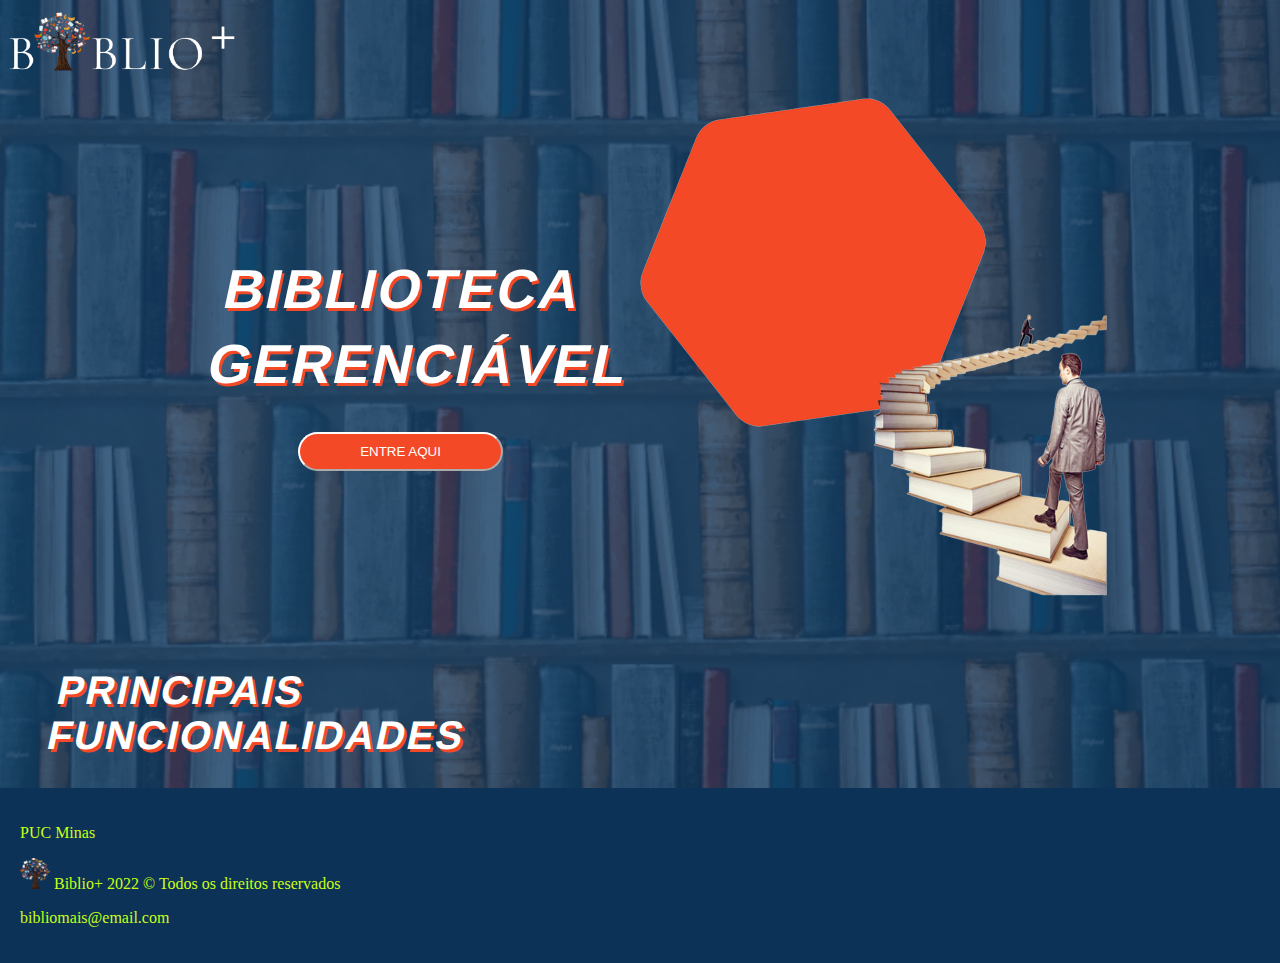
==== commit 165e03d6: "atualização" ====
--- a/welcome.html
+++ b/welcome.html
@@ -35,13 +35,22 @@
         <div class="container-fluid">
             <div>
                 <div class=" row principal ">
-                    <div class="div-entre col-lg-5 ">
+                    <div class="div-entre col-lg-6 ">
                         <h1 class="title1">Biblioteca<br>Gerenciável</h1>
                         <button class="custom-btn btn-2">Entre aqui</button>
                     </div>
-                    <div class="div-img-wel1 col-lg-7 "><img src="/img/welcome-1.png " alt=" "></div>
+                    <div class="div-img-wel1 col-lg-6 "><img src="/img/welcome-1.png " alt=" "></div>
+                </div>
 
+                <div class="container-fluid">
+                    <h1 class="title2">Principais <br> Funcionalidades</h1>
+                    <div class="row secundaria">
+                        <div class="col"></div>
+                        <div class="col"></div>
+                        <div class="col"></div>
+                    </div>
                 </div>
+
             </div>
         </div>
 
--- a/style.css
+++ b/style.css
@@ -81,15 +81,6 @@
     width: 100%;
 }
 
-footer {
-    color: #c8ff16;
-    background-color: #0d3257;
-    margin-top: 25px;
-    bottom: 0;
-    left: 0;
-    padding: 20px;
-}
-
 .user-mobile {
     display: none;
 }
@@ -106,7 +97,7 @@
     margin: 0;
     height: 100%;
     width: 100%;
-    background-image: url(/img/fundo-welcome.jpg);
+    background-image: url(/img/background-1.png);
     background-size: cover;
     background-attachment: fixed;
     background-repeat: no-repeat;
@@ -149,13 +140,31 @@
     line-height: 75px;
     letter-spacing: 2px;
     margin-bottom: 30px;
+    margin-left: 53px;
+}
+
+.title2 {
+    font-size: 40px;
+    color: #ffffff;
+    transform: skew(348deg);
+    text-shadow: #f44926 3px 3px;
+    font-family: 'Fjalla One', sans-serif;
+    text-transform: uppercase;
+    line-height: 45px;
+    letter-spacing: 2px;
+    margin-top: 65px;
+    margin-bottom: 30px;
+    margin-left: 53px;
 }
 
 .btn-2 {
     background: #f44926;
     background: #f44926;
     border-radius: 25px;
+    border-color: white;
     padding: 10px 60px;
+    text-transform: uppercase;
+    color: white;
 }
 
 .btn-2:before {
@@ -164,7 +173,7 @@
 }
 
 .btn-2:hover {
-    box-shadow: 4px 4px 6px 0 rgba(255, 255, 255, .5), -4px -4px 6px 0 rgba(116, 125, 136, .5), inset -4px -4px 6px 0 rgba(255, 255, 255, .2), inset 4px 4px 6px 0 rgba(0, 0, 0, .4);
+    box-shadow: 4px 4px 6px 0 rgba(255, 255, 255, .5), -4px -4px 6px 0 rgba(116, 125, 136, .5), inset -4px -4px 6px 0 rgba(255, 255, 255, .2), inset 4px 4px 6px 0 rgba(0, 0, 0, 0.4);
 }
 
 
@@ -252,4 +261,13 @@
 }
 
 
-/* /////////// Menu Mobile /////////////// */+/* /////////// Menu Mobile /////////////// */
+
+footer {
+    color: #c8ff16;
+    background-color: #0d3257;
+    margin-top: 25px;
+    bottom: 0;
+    left: 0;
+    padding: 20px;
+}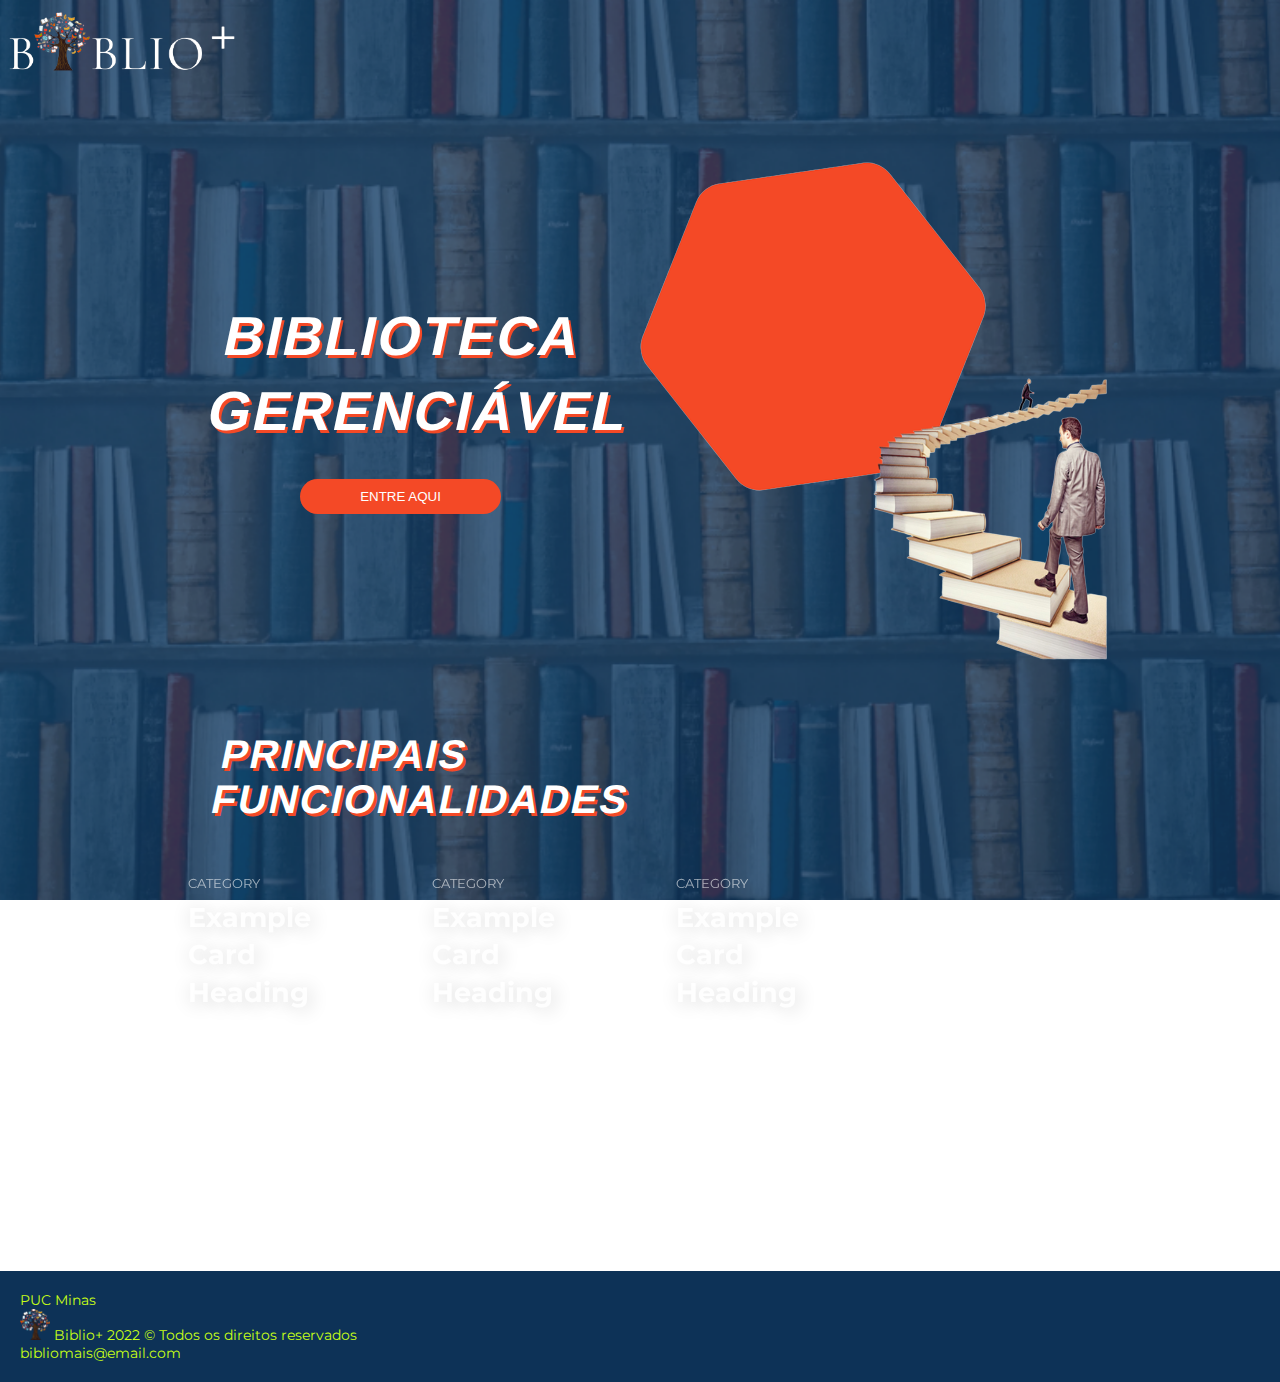
==== commit 6aa36936: "atualizar" ====
--- a/welcome.html
+++ b/welcome.html
@@ -6,6 +6,7 @@
     <meta http-equiv="X-UA-Compatible" content="IE=edge">
     <meta name="viewport" content="width=device-width, initial-scale=1.0">
     <title>Bem-vindo</title>
+    <link rel="stylesheet" href="welcome_style.css">
     <link rel="stylesheet" href="style.css">
     <!-- CSS only -->
     <link href="https://cdn.jsdelivr.net/npm/bootstrap@5.2.0-beta1/dist/css/bootstrap.min.css" rel="stylesheet" integrity="sha384-0evHe/X+R7YkIZDRvuzKMRqM+OrBnVFBL6DOitfPri4tjfHxaWutUpFmBp4vmVor" crossorigin="anonymous">
@@ -23,7 +24,7 @@
         <nav id="nav" class="nav-bar nav-bar-wel container-fluid">
             <div class="row nav-superior">
                 <div class="d-flex navbar-logo col-lg-2 col-md-6 col-sm-12 coll ">
-                    <a href="index.html"><img class="img-logo" src="img/logo_completa.png" alt=""></a>
+                    <a><img class="img-logo" src="img/logo_completa.png" alt=""></a>
                 </div>
             </div>
         </nav>
@@ -31,13 +32,13 @@
     </header>
 
 
-    <section class="section-wel">
+    <section class="hero-section section-wel">
         <div class="container-fluid">
             <div>
                 <div class=" row principal ">
                     <div class="div-entre col-lg-6 ">
                         <h1 class="title1">Biblioteca<br>Gerenciável</h1>
-                        <button class="custom-btn btn-2">Entre aqui</button>
+                        <button href="index.html" class="custom-btn btn-2">Entre aqui</button>
                     </div>
                     <div class="div-img-wel1 col-lg-6 "><img src="/img/welcome-1.png " alt=" "></div>
                 </div>
@@ -45,14 +46,37 @@
                 <div class="container-fluid">
                     <h1 class="title2">Principais <br> Funcionalidades</h1>
                     <div class="row secundaria">
-                        <div class="col"></div>
-                        <div class="col"></div>
-                        <div class="col"></div>
+                        <link href="https://fonts.googleapis.com/css?family=Montserrat:400,700" rel="stylesheet">
+
+
+                        <div class="container card-grid">
+
+                            <a class="card" href="#">
+                                <div class="card__background" style="background-image: url(https://images.unsplash.com/photo-1557187666-4fd70cf76254?ixlib=rb-1.2.1&ixid=eyJhcHBfaWQiOjEyMDd9&auto=format&fit=crop&w=800&q=60)"></div>
+                                <div class="card__content">
+                                    <p class="card__category">Category</p>
+                                    <h3 class="card__heading">Example Card Heading</h3>
+                                </div>
+                            </a>
+                            <a class="card" href="#">
+                                <div class="card__background" style="background-image: url(https://images.unsplash.com/photo-1556680262-9990363a3e6d?ixlib=rb-1.2.1&ixid=eyJhcHBfaWQiOjEyMDd9&auto=format&fit=crop&w=800&q=60)"></div>
+                                <div class="card__content">
+                                    <p class="card__category">Category</p>
+                                    <h3 class="card__heading">Example Card Heading</h3>
+                                </div>
+                                </li>
+                                <a class="card" href="#">
+                                    <div class="card__background" style="background-image: url(https://images.unsplash.com/photo-1557004396-66e4174d7bf6?ixlib=rb-1.2.1&ixid=eyJhcHBfaWQiOjEyMDd9&auto=format&fit=crop&w=800&q=60)"></div>
+                                    <div class="card__content">
+                                        <p class="card__category">Category</p>
+                                        <h3 class="card__heading">Example Card Heading</h3>
+                                    </div>
+                                </a>
+
+                        </div>
+
                     </div>
                 </div>
-
-            </div>
-        </div>
 
     </section>
 
--- a/welcome_style.css
+++ b/welcome_style.css
@@ -0,0 +1,202 @@
+/* //////////// Tela bem vindo //////////// */
+
+.welcome {
+    margin: 0;
+    height: 100%;
+    width: 100%;
+    background-image: url(/img/background-1.png);
+    background-size: cover;
+    background-attachment: fixed;
+    background-repeat: no-repeat;
+    background-position: center;
+}
+
+#header-wel {
+    padding-top: 5px;
+    display: flex;
+}
+
+@import url(https://fonts.googleapis.com/css?family=Fjalla+One);
+.principal {
+    margin: 0;
+    display: flex;
+    align-items: center;
+    justify-content: center;
+}
+
+.div-img-wel1 {
+    display: flex;
+    justify-content: center;
+    align-items: center;
+}
+
+.div-entre {
+    display: flex;
+    justify-content: center;
+    align-items: center;
+    flex-direction: column;
+}
+
+.title1 {
+    font-size: 55px;
+    color: #ffffff;
+    transform: skew(348deg);
+    text-shadow: #f44926 3px 3px;
+    font-family: 'Fjalla One', sans-serif;
+    text-transform: uppercase;
+    line-height: 75px;
+    letter-spacing: 2px;
+    margin-bottom: 30px;
+    margin-left: 53px;
+}
+
+.title2 {
+    font-size: 40px;
+    color: #ffffff;
+    transform: skew(348deg);
+    text-shadow: #f44926 3px 3px;
+    font-family: 'Fjalla One', sans-serif;
+    text-transform: uppercase;
+    line-height: 45px;
+    letter-spacing: 2px;
+    margin-top: 65px;
+    margin-bottom: 30px;
+    margin-left: 53px;
+}
+
+.btn-2 {
+    background: #f44926;
+    background: #f44926;
+    border-radius: 25px;
+    border-color: rgba(255, 255, 255, 0.459);
+    padding: 10px 60px;
+    text-transform: uppercase;
+    color: white;
+}
+
+.btn-2:before {
+    height: 0%;
+    width: 2px;
+}
+
+.btn-2:hover {
+    box-shadow: 4px 4px 6px 0 rgba(255, 255, 255, .5), -4px -4px 6px 0 rgba(116, 125, 136, .5), inset -4px -4px 6px 0 rgba(255, 255, 255, .2), inset 4px 4px 6px 0 rgba(0, 0, 0, 0.4);
+}
+
+
+/* //////////// Cards //////////// */
+
+:root {
+    --background-dark: #2d3548;
+    --text-light: rgba(255, 255, 255, 0.6);
+    --text-lighter: rgba(255, 255, 255, 0.9);
+    --spacing-s: 8px;
+    --spacing-m: 16px;
+    --spacing-l: 24px;
+    --spacing-xl: 32px;
+    --spacing-xxl: 64px;
+    --width-container: 1200px;
+}
+
+* {
+    border: 0;
+    margin: 0;
+    padding: 0;
+    box-sizing: border-box;
+}
+
+html {
+    height: 100%;
+    font-family: 'Montserrat', sans-serif;
+    font-size: 14px;
+}
+
+body {
+    height: 100%;
+}
+
+.hero-section {
+    align-items: flex-start;
+    display: flex;
+    min-height: 100%;
+    justify-content: center;
+    padding: var(--spacing-xxl) var(--spacing-l);
+}
+
+.card-grid {
+    display: grid;
+    grid-template-columns: repeat(1, 1fr);
+    grid-column-gap: var(--spacing-l);
+    grid-row-gap: var(--spacing-l);
+    max-width: var(--width-container);
+    width: 100%;
+}
+
+@media(min-width: 540px) {
+    .card-grid {
+        grid-template-columns: repeat(2, 1fr);
+    }
+}
+
+@media(min-width: 960px) {
+    .card-grid {
+        grid-template-columns: repeat(4, 1fr);
+    }
+}
+
+.card {
+    list-style: none;
+    position: relative;
+}
+
+.card:before {
+    content: '';
+    display: block;
+    padding-bottom: 150%;
+    width: 100%;
+}
+
+.card__background {
+    background-size: cover;
+    background-position: center;
+    border-radius: var(--spacing-l);
+    bottom: 0;
+    filter: brightness(0.75) saturate(1.2) contrast(0.85);
+    left: 0;
+    position: absolute;
+    right: 0;
+    top: 0;
+    transform-origin: center;
+    transform: scale(1) translateZ(0);
+    transition: filter 200ms linear, transform 200ms linear;
+}
+
+.card:hover .card__background {
+    transform: scale(1.05) translateZ(0);
+}
+
+.card-grid:hover>.card:not(:hover) .card__background {
+    filter: brightness(0.5) saturate(0) contrast(1.2) blur(20px);
+}
+
+.card__content {
+    left: 0;
+    padding: var(--spacing-l);
+    position: absolute;
+    top: 0;
+}
+
+.card__category {
+    color: var(--text-light);
+    font-size: 0.9rem;
+    margin-bottom: var(--spacing-s);
+    text-transform: uppercase;
+}
+
+.card__heading {
+    color: var(--text-lighter);
+    font-size: 1.9rem;
+    text-shadow: 2px 2px 20px rgba(0, 0, 0, 0.2);
+    line-height: 1.4;
+    word-spacing: 100vw;
+}--- a/style.css
+++ b/style.css
@@ -91,95 +91,6 @@
 }
 
 
-/* //////////// Tela bem vindo //////////// */
-
-.welcome {
-    margin: 0;
-    height: 100%;
-    width: 100%;
-    background-image: url(/img/background-1.png);
-    background-size: cover;
-    background-attachment: fixed;
-    background-repeat: no-repeat;
-    background-position: center;
-}
-
-#header-wel {
-    padding-top: 5px;
-    display: flex;
-}
-
-@import url(https://fonts.googleapis.com/css?family=Fjalla+One);
-.principal {
-    margin: 0;
-    display: flex;
-    align-items: center;
-    justify-content: center;
-}
-
-.div-img-wel1 {
-    display: flex;
-    justify-content: center;
-    align-items: center;
-}
-
-.div-entre {
-    display: flex;
-    justify-content: center;
-    align-items: center;
-    flex-direction: column;
-}
-
-.title1 {
-    font-size: 55px;
-    color: #ffffff;
-    transform: skew(348deg);
-    text-shadow: #f44926 3px 3px;
-    font-family: 'Fjalla One', sans-serif;
-    text-transform: uppercase;
-    line-height: 75px;
-    letter-spacing: 2px;
-    margin-bottom: 30px;
-    margin-left: 53px;
-}
-
-.title2 {
-    font-size: 40px;
-    color: #ffffff;
-    transform: skew(348deg);
-    text-shadow: #f44926 3px 3px;
-    font-family: 'Fjalla One', sans-serif;
-    text-transform: uppercase;
-    line-height: 45px;
-    letter-spacing: 2px;
-    margin-top: 65px;
-    margin-bottom: 30px;
-    margin-left: 53px;
-}
-
-.btn-2 {
-    background: #f44926;
-    background: #f44926;
-    border-radius: 25px;
-    border-color: white;
-    padding: 10px 60px;
-    text-transform: uppercase;
-    color: white;
-}
-
-.btn-2:before {
-    height: 0%;
-    width: 2px;
-}
-
-.btn-2:hover {
-    box-shadow: 4px 4px 6px 0 rgba(255, 255, 255, .5), -4px -4px 6px 0 rgba(116, 125, 136, .5), inset -4px -4px 6px 0 rgba(255, 255, 255, .2), inset 4px 4px 6px 0 rgba(0, 0, 0, 0.4);
-}
-
-
-/* //////////// Tela bem vindo //////////// */
-
-
 /* /////////// Menu Mobile /////////////// */
 
 @media (max-width: 767px) {
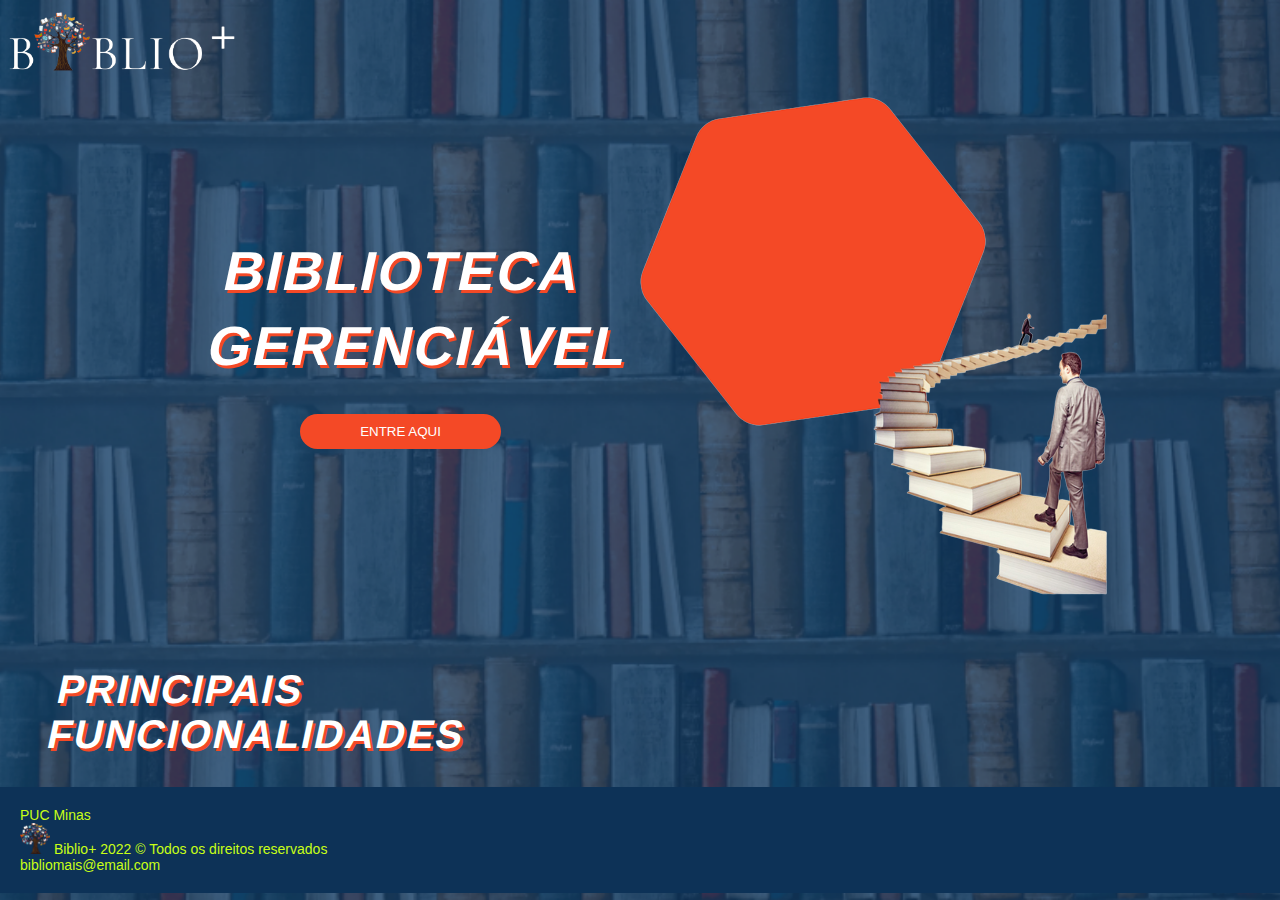
==== commit 4afa8361: "." ====
--- a/welcome.html
+++ b/welcome.html
@@ -32,7 +32,7 @@
     </header>
 
 
-    <section class="hero-section section-wel">
+    <section class="section-wel">
         <div class="container-fluid">
             <div>
                 <div class=" row principal ">
@@ -46,37 +46,14 @@
                 <div class="container-fluid">
                     <h1 class="title2">Principais <br> Funcionalidades</h1>
                     <div class="row secundaria">
-                        <link href="https://fonts.googleapis.com/css?family=Montserrat:400,700" rel="stylesheet">
-
-
-                        <div class="container card-grid">
-
-                            <a class="card" href="#">
-                                <div class="card__background" style="background-image: url(https://images.unsplash.com/photo-1557187666-4fd70cf76254?ixlib=rb-1.2.1&ixid=eyJhcHBfaWQiOjEyMDd9&auto=format&fit=crop&w=800&q=60)"></div>
-                                <div class="card__content">
-                                    <p class="card__category">Category</p>
-                                    <h3 class="card__heading">Example Card Heading</h3>
-                                </div>
-                            </a>
-                            <a class="card" href="#">
-                                <div class="card__background" style="background-image: url(https://images.unsplash.com/photo-1556680262-9990363a3e6d?ixlib=rb-1.2.1&ixid=eyJhcHBfaWQiOjEyMDd9&auto=format&fit=crop&w=800&q=60)"></div>
-                                <div class="card__content">
-                                    <p class="card__category">Category</p>
-                                    <h3 class="card__heading">Example Card Heading</h3>
-                                </div>
-                                </li>
-                                <a class="card" href="#">
-                                    <div class="card__background" style="background-image: url(https://images.unsplash.com/photo-1557004396-66e4174d7bf6?ixlib=rb-1.2.1&ixid=eyJhcHBfaWQiOjEyMDd9&auto=format&fit=crop&w=800&q=60)"></div>
-                                    <div class="card__content">
-                                        <p class="card__category">Category</p>
-                                        <h3 class="card__heading">Example Card Heading</h3>
-                                    </div>
-                                </a>
-
-                        </div>
-
+                        <div class="col"></div>
+                        <div class="col"></div>
+                        <div class="col"></div>
                     </div>
                 </div>
+
+            </div>
+        </div>
 
     </section>
 
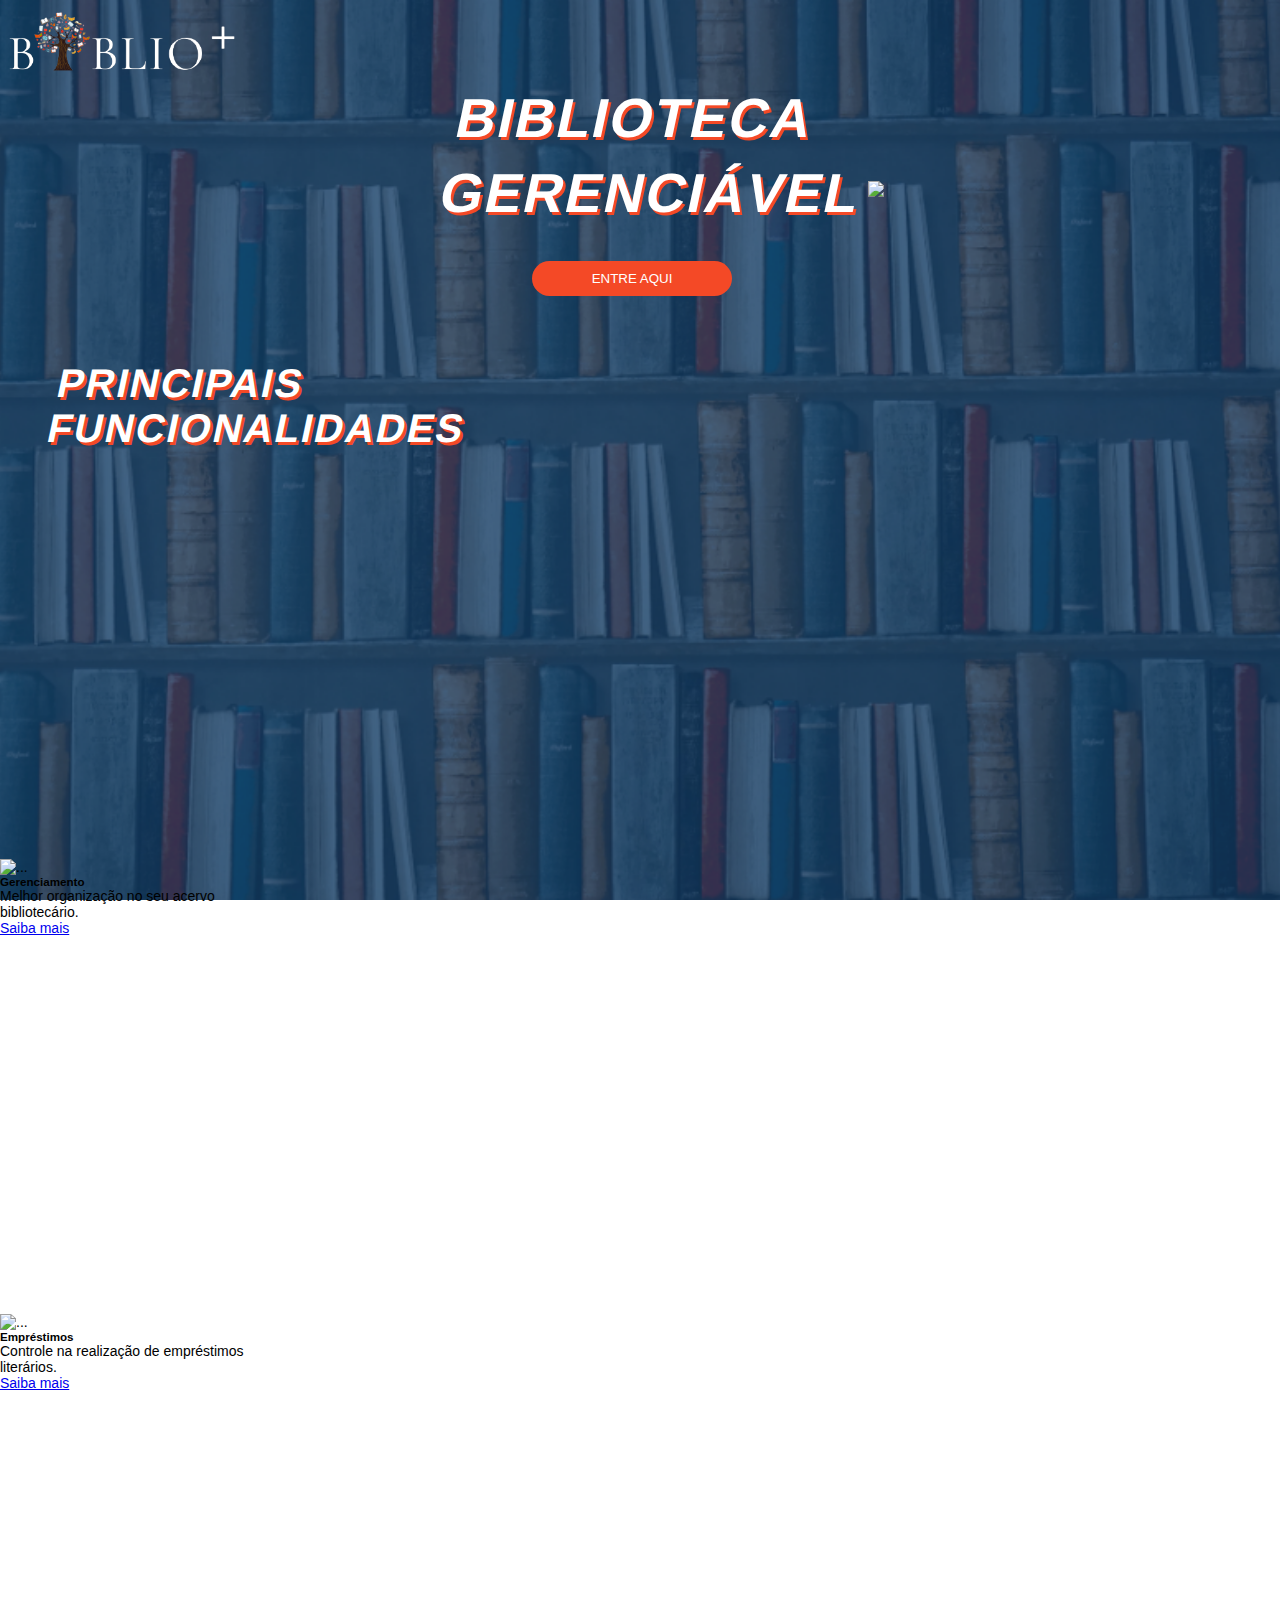
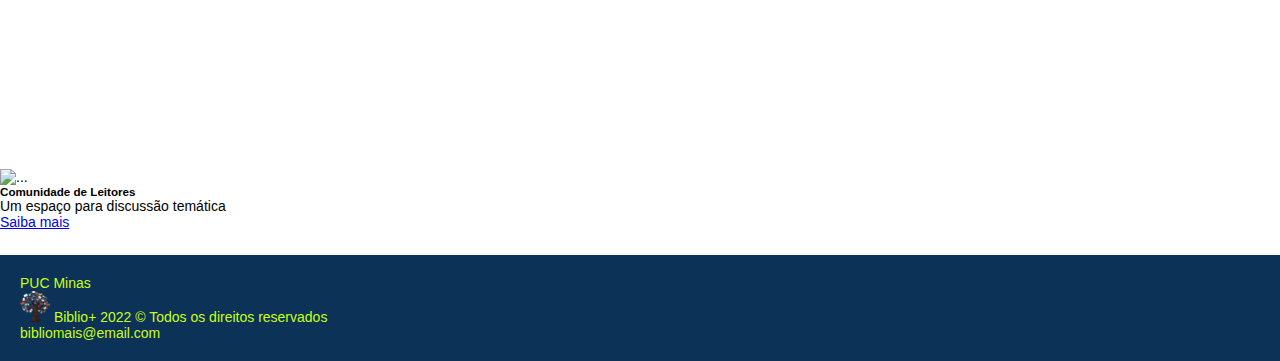
==== commit 3eb977ce: "Update welcome.html" ====
--- a/welcome.html
+++ b/welcome.html
@@ -40,15 +40,48 @@
                         <h1 class="title1">Biblioteca<br>Gerenciável</h1>
                         <button href="index.html" class="custom-btn btn-2">Entre aqui</button>
                     </div>
-                    <div class="div-img-wel1 col-lg-6 "><img src="/img/welcome-1.png " alt=" "></div>
+                    <div class="div-img-wel1 col-lg-6 "><img src="/img/img-welcome/welcome-1.png " alt=" "></div>
                 </div>
 
                 <div class="container-fluid">
                     <h1 class="title2">Principais <br> Funcionalidades</h1>
-                    <div class="row secundaria">
-                        <div class="col"></div>
-                        <div class="col"></div>
-                        <div class="col"></div>
+
+                    <div class="container-fluid secundaria">
+                        <div class="row ">
+                            <div class="card-item col-4">
+                                <div class="card" style="width: 18rem;">
+                                    <img src="/img/img-welcome/card-2.png" class="card-img-top" alt="...">
+                                    <div class="card-body">
+
+                                        <h5 class="card-title">Gerenciamento</h5>
+                                        <p class="card-text">Melhor organização no seu acervo bibliotecário.</p>
+                                        <a href="#" class="btn btn-primary">Saiba mais</a>
+                                    </div>
+                                </div>
+                            </div>
+                            <div class="card-item col-4">
+                                <div class="card" style="width: 18rem;">
+                                    <img src="/img/img-welcome/card-3.png" class="card-img-top" alt="...">
+                                    <div class="card-body">
+
+                                        <h5 class="card-title">Empréstimos</h5>
+                                        <p class="card-text">Controle na realização de empréstimos literários.</p>
+                                        <a href="#" class="btn btn-primary">Saiba mais</a>
+                                    </div>
+                                </div>
+                            </div>
+                            <div class="card-item col-4">
+                                <div class="card" style="width: 18rem;">
+                                    <img src="/img/img-welcome/card-1.png" class="card-img-top" alt="...">
+                                    <div class="card-body">
+
+                                        <h5 class="card-title">Comunidade de Leitores</h5>
+                                        <p class="card-text">Um espaço para discussão temática</p>
+                                        <a href="#" class="btn btn-primary">Saiba mais</a>
+                                    </div>
+                                </div>
+                            </div>
+                        </div>
                     </div>
                 </div>
 
@@ -76,4 +109,4 @@
     </footer>
 </body>
 
-</html>+</html>
--- a/style.css
+++ b/style.css
@@ -7,6 +7,10 @@
     background-size: cover;
     background-repeat: no-repeat;
     background-attachment: fixed;
+}
+
+.carrosel_home{
+    background: url(img/background.png);
 }
 
 .nav-superior {
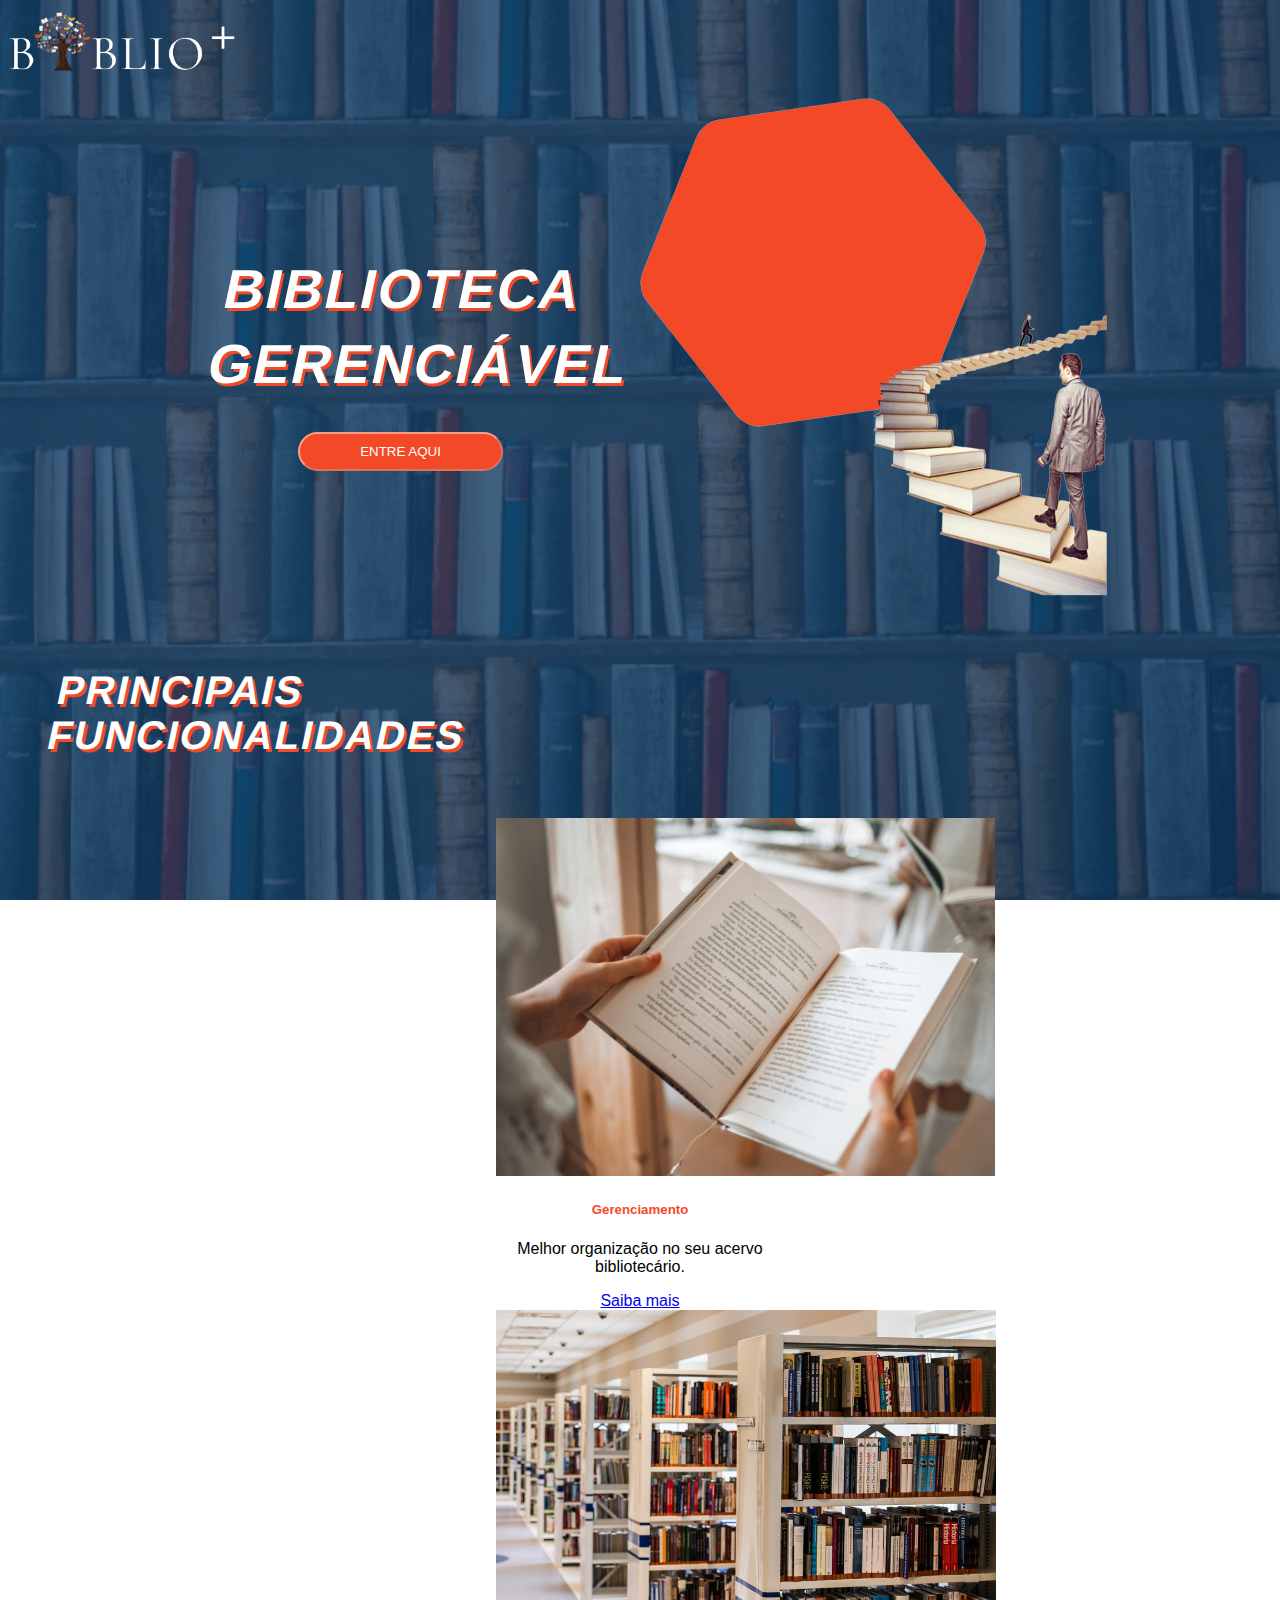
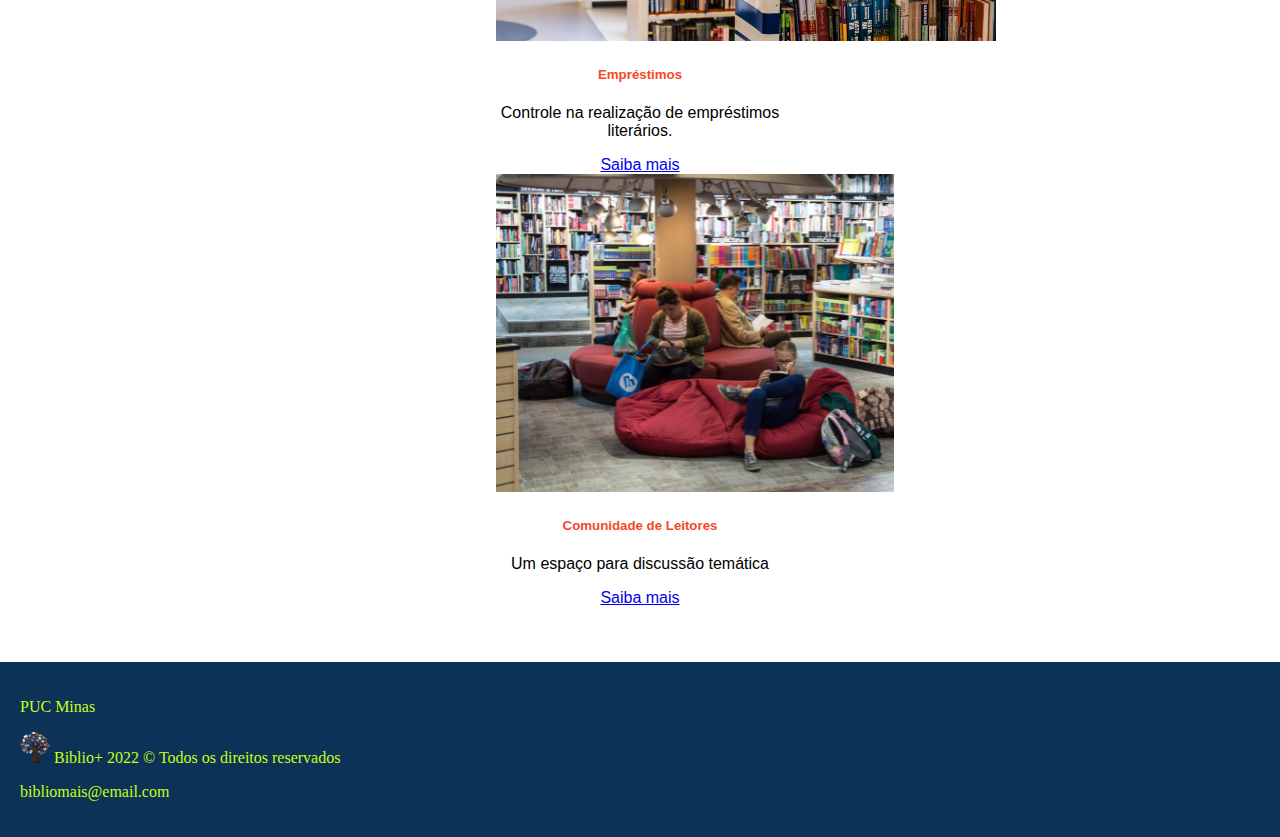
==== commit 35ff5a8b: "Update welcome.html" ====
--- a/welcome.html
+++ b/welcome.html
@@ -40,7 +40,7 @@
                         <h1 class="title1">Biblioteca<br>Gerenciável</h1>
                         <button href="index.html" class="custom-btn btn-2">Entre aqui</button>
                     </div>
-                    <div class="div-img-wel1 col-lg-6 "><img src="/img/img-welcome/welcome-1.png " alt=" "></div>
+                    <div class="div-img-wel1 col-lg-6 "><img src="/img/welcome-1.png " alt=" "></div>
                 </div>
 
                 <div class="container-fluid">
@@ -50,7 +50,7 @@
                         <div class="row ">
                             <div class="card-item col-4">
                                 <div class="card" style="width: 18rem;">
-                                    <img src="/img/img-welcome/card-2.png" class="card-img-top" alt="...">
+                                    <img src="/img/card-2.png" class="card-img-top" alt="...">
                                     <div class="card-body">
 
                                         <h5 class="card-title">Gerenciamento</h5>
@@ -61,7 +61,7 @@
                             </div>
                             <div class="card-item col-4">
                                 <div class="card" style="width: 18rem;">
-                                    <img src="/img/img-welcome/card-3.png" class="card-img-top" alt="...">
+                                    <img src="/img/card-3.png" class="card-img-top" alt="...">
                                     <div class="card-body">
 
                                         <h5 class="card-title">Empréstimos</h5>
@@ -72,7 +72,7 @@
                             </div>
                             <div class="card-item col-4">
                                 <div class="card" style="width: 18rem;">
-                                    <img src="/img/img-welcome/card-1.png" class="card-img-top" alt="...">
+                                    <img src="/img/card-1.png" class="card-img-top" alt="...">
                                     <div class="card-body">
 
                                         <h5 class="card-title">Comunidade de Leitores</h5>
--- a/welcome_style.css
+++ b/welcome_style.css
@@ -86,117 +86,19 @@
 
 /* //////////// Cards //////////// */
 
-:root {
-    --background-dark: #2d3548;
-    --text-light: rgba(255, 255, 255, 0.6);
-    --text-lighter: rgba(255, 255, 255, 0.9);
-    --spacing-s: 8px;
-    --spacing-m: 16px;
-    --spacing-l: 24px;
-    --spacing-xl: 32px;
-    --spacing-xxl: 64px;
-    --width-container: 1200px;
+.secundaria {
+    padding-top: 30px;
+    text-align: center;
+    padding: 30px;
+    font-family: Arial;
+    justify-content: center;
 }
 
-* {
-    border: 0;
-    margin: 0;
-    padding: 0;
-    box-sizing: border-box;
+.card-item {
+    display: flex;
+    justify-content: center;
 }
 
-html {
-    height: 100%;
-    font-family: 'Montserrat', sans-serif;
-    font-size: 14px;
+.card-title {
+    color: #f44926;
 }
-
-body {
-    height: 100%;
-}
-
-.hero-section {
-    align-items: flex-start;
-    display: flex;
-    min-height: 100%;
-    justify-content: center;
-    padding: var(--spacing-xxl) var(--spacing-l);
-}
-
-.card-grid {
-    display: grid;
-    grid-template-columns: repeat(1, 1fr);
-    grid-column-gap: var(--spacing-l);
-    grid-row-gap: var(--spacing-l);
-    max-width: var(--width-container);
-    width: 100%;
-}
-
-@media(min-width: 540px) {
-    .card-grid {
-        grid-template-columns: repeat(2, 1fr);
-    }
-}
-
-@media(min-width: 960px) {
-    .card-grid {
-        grid-template-columns: repeat(4, 1fr);
-    }
-}
-
-.card {
-    list-style: none;
-    position: relative;
-}
-
-.card:before {
-    content: '';
-    display: block;
-    padding-bottom: 150%;
-    width: 100%;
-}
-
-.card__background {
-    background-size: cover;
-    background-position: center;
-    border-radius: var(--spacing-l);
-    bottom: 0;
-    filter: brightness(0.75) saturate(1.2) contrast(0.85);
-    left: 0;
-    position: absolute;
-    right: 0;
-    top: 0;
-    transform-origin: center;
-    transform: scale(1) translateZ(0);
-    transition: filter 200ms linear, transform 200ms linear;
-}
-
-.card:hover .card__background {
-    transform: scale(1.05) translateZ(0);
-}
-
-.card-grid:hover>.card:not(:hover) .card__background {
-    filter: brightness(0.5) saturate(0) contrast(1.2) blur(20px);
-}
-
-.card__content {
-    left: 0;
-    padding: var(--spacing-l);
-    position: absolute;
-    top: 0;
-}
-
-.card__category {
-    color: var(--text-light);
-    font-size: 0.9rem;
-    margin-bottom: var(--spacing-s);
-    text-transform: uppercase;
-}
-
-.card__heading {
-    color: var(--text-lighter);
-    font-size: 1.9rem;
-    text-shadow: 2px 2px 20px rgba(0, 0, 0, 0.2);
-    line-height: 1.4;
-    word-spacing: 100vw;
-}